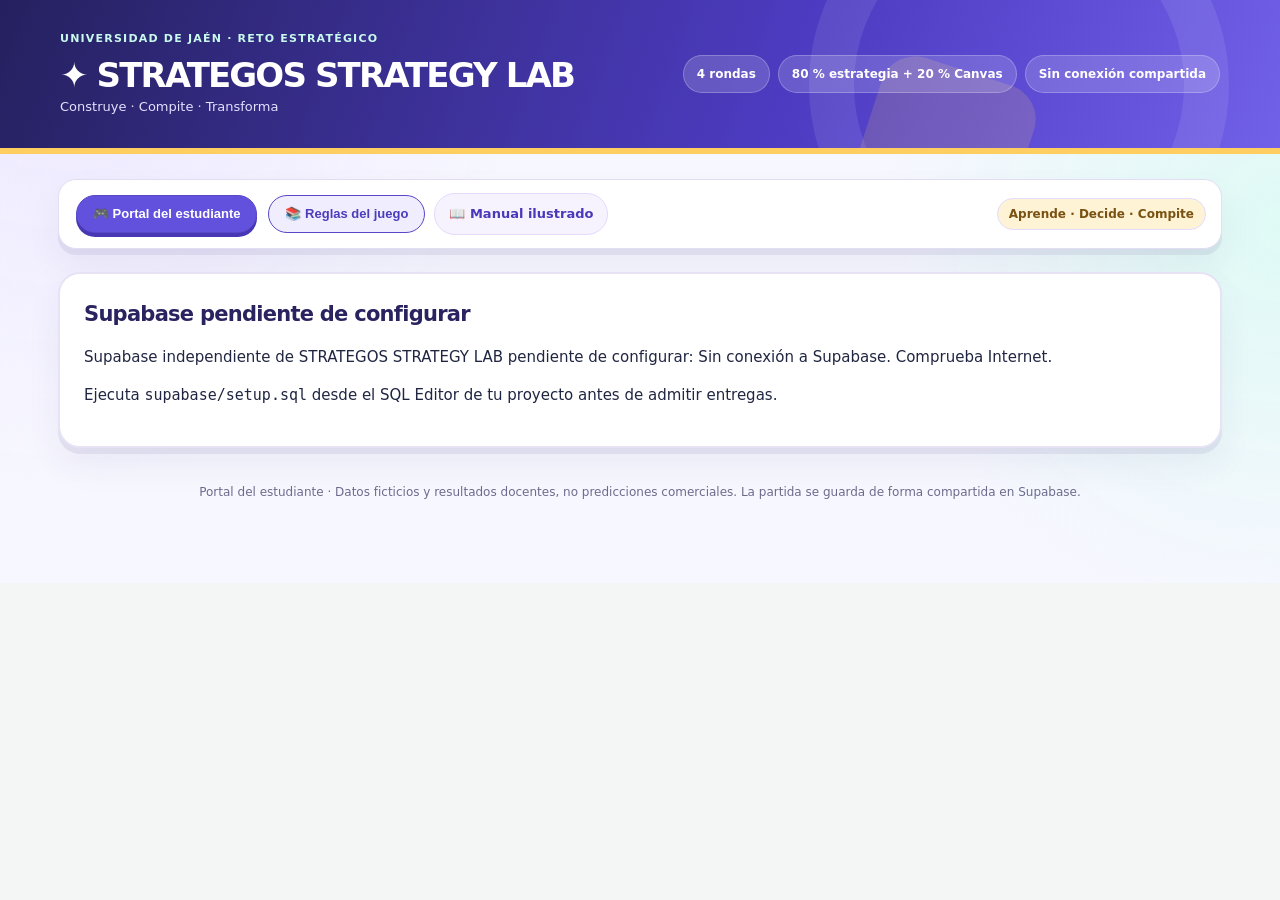
==== index.html @ 85047b78 "Aplicar estrategia competitiva a coste, atractivo comercial, tamaño del nicho e informes" ====
<!DOCTYPE html><html lang="es"><head><meta charset="UTF-8"><meta name="viewport" content="width=device-width,initial-scale=1"><title>Portal del Estudiante | STRATEGOS STRATEGY LAB</title><style>
:root{font-family:Inter,system-ui,-apple-system,Segoe UI,sans-serif;background:#f3f6f5;color:#173329}*{box-sizing:border-box}body{margin:0}header{background:#123e30;color:white;padding:21px max(22px,calc((100vw - 1160px)/2));display:flex;justify-content:space-between;align-items:center;gap:12px;flex-wrap:wrap}header h1{margin:0;font-size:22px}header small{color:#c5ddd2}.wrap{max-width:1160px;margin:auto;padding:24px 18px 70px}.card{background:white;border:1px solid #dbe5df;border-radius:14px;padding:20px;margin-bottom:16px;box-shadow:0 2px 9px #16342608}h2{font-size:21px;margin:0 0 14px}h3{font-size:16px;margin:0 0 12px}p{line-height:1.5}.muted,small{color:#617369}.grid{display:grid;grid-template-columns:repeat(auto-fit,minmax(225px,1fr));gap:14px}.kpi{background:#eef5f0;padding:15px;border-radius:9px}.kpi b{display:block;font-size:25px;margin-top:5px}label{display:block;font-weight:600;font-size:13px;margin:13px 0 6px}input,select{width:100%;padding:11px;border:1px solid #b8c9c0;border-radius:8px;background:white;font-size:14px}button{border:0;border-radius:8px;background:#176c4d;color:white;padding:11px 16px;font-weight:650;cursor:pointer;margin:4px 6px 4px 0}button:hover{background:#0d553c}button.secondary{background:#e5eee8;color:#1d503c}button.danger{background:#a43131}button:disabled{opacity:.45;cursor:not-allowed}.pill{font-size:12px;border-radius:50px;padding:5px 10px;background:#e4f0e9;color:#155638;font-weight:700}.tabs{margin-bottom:16px}.tabs button.active{background:#174d3a}.tabs button{background:#dae6df;color:#25523f}table{width:100%;border-collapse:collapse;font-size:14px}th,td{padding:11px 8px;border-bottom:1px solid #e2e9e4;text-align:left}th{color:#456151}td.num,th.num{text-align:right;font-variant-numeric:tabular-nums}.alert{border-left:4px solid #d29c26;background:#fff8e5;padding:13px;border-radius:6px}.success{border-left:4px solid #23875e;background:#e7f6ed;padding:12px;border-radius:6px}.bad{color:#ae2c2c}.good{color:#13774b}.hidden{display:none}.two{display:grid;grid-template-columns:1fr 1fr;gap:14px}@media(max-width:650px){.two{grid-template-columns:1fr}.wrap{padding:14px 10px}header{padding:16px}table{font-size:12px}th,td{padding:8px 4px}}.footer{color:#6a7d72;text-align:center;font-size:12px;margin-top:35px}.tag{font-size:12px;color:#587468;margin:0 0 10px}.bar{height:8px;background:#dfeae4;border-radius:12px;overflow:hidden}.bar>div{height:100%;background:#229466}.flex{display:flex;justify-content:space-between;align-items:center;gap:12px;flex-wrap:wrap}

/* v4: experiencia guiada */
:root{--ink:#14382e;--forest:#123e30;--teal:#16815c;--cream:#f9f7ee}body{background:linear-gradient(180deg,#e8f2ed 0%,#f5f7f4 320px)}header{background:linear-gradient(115deg,#0b2b24,#175841);padding-top:27px;padding-bottom:27px}header h1{font-size:clamp(21px,3vw,28px);letter-spacing:-.6px}button{transition:transform .15s,background .15s,box-shadow .15s}button:hover:not(:disabled){transform:translateY(-1px);box-shadow:0 3px 12px #0b38232a}button:focus-visible,input:focus-visible,select:focus-visible,summary:focus-visible{outline:3px solid #a4d3b7;outline-offset:2px}.card{box-shadow:0 8px 25px #143e2910;border-color:#d8e5dd}h2{letter-spacing:-.35px}.hero{border:0;border-radius:20px;padding:28px 30px;margin-bottom:20px;color:white;background:radial-gradient(circle at 85% 15%,#318b69 0,#1b664b 24%,transparent 54%),linear-gradient(110deg,#0c3429,#174e3a);position:relative;overflow:hidden}.hero h2{font-size:clamp(26px,4vw,38px);max-width:730px;margin:7px 0 10px;line-height:1.12}.hero p{color:#e3f3e9;max-width:720px;margin:0 0 16px}.eyebrow{letter-spacing:2px;text-transform:uppercase;font-size:11px;font-weight:750;color:#a7dec0}.hero-stats{display:flex;gap:9px;flex-wrap:wrap}.hero-stats span{background:#ffffff22;color:white;border:1px solid #ffffff29;border-radius:30px;padding:7px 11px;font-size:12px}.step-cards{display:grid;grid-template-columns:repeat(auto-fit,minmax(190px,1fr));gap:12px;margin:14px 0}.step-card{padding:15px;border:1px solid #d6e5dc;border-radius:12px;background:#f7faf8}.step-card strong{display:block;font-size:14px;margin:7px 0}.step-num{display:inline-grid;place-items:center;width:27px;height:27px;background:#dcefe3;color:#126343;border-radius:50%;font-weight:800}.lesson{background:linear-gradient(145deg,#f2f8f4,#fbfcf9);border:1px solid #cddfd4;border-radius:14px;padding:18px;margin:15px 0}.lesson h3{font-size:18px;margin:5px 0 9px}.lesson ul{padding-left:21px;line-height:1.6}.lesson p{margin:7px 0}.lesson .tag{color:#277152;font-weight:750;letter-spacing:1px;text-transform:uppercase}.roundbar{display:flex;gap:7px;margin:11px 0 18px}.roundbar span{flex:1;text-align:center;border-radius:8px;padding:9px 3px;font-size:11px;font-weight:750;background:#e6eee9;color:#537264}.roundbar span.done{background:#cce6d5;color:#1c6547}.roundbar span.current{background:#155f43;color:#fff}.tips{display:grid;grid-template-columns:repeat(auto-fit,minmax(210px,1fr));gap:11px;margin-top:12px}.tip{background:white;border:1px solid #dce9df;border-radius:10px;padding:12px;font-size:13px}.tip b{display:block;margin-bottom:5px}.actionlist{background:#f5f9f5;border-radius:11px;padding:14px 17px;line-height:1.7}.actionlist ol{margin:6px 0;padding-left:20px}.details{border:1px solid #dbe7dd;border-radius:12px;padding:13px;margin:13px 0}.details summary{cursor:pointer;font-weight:750;color:#225c42}.video-card{background:#f0f6f1;border-left:4px solid #21895c;border-radius:8px;padding:12px 15px;margin-top:12px}.video-card a{color:#176847}.disclaimer{font-size:12px;color:#66766c}.fieldhelp{display:block;font-size:12px;color:#60766a;line-height:1.35;margin-top:4px}.quiz-note{border-left:4px solid #36a477;padding:12px 15px;background:#eff8f1;margin:11px 0}.topnav{display:flex;justify-content:space-between;gap:12px;align-items:center;flex-wrap:wrap;margin:8px 0 18px}.topnav .tabs{margin:0}.footer{line-height:1.5}@media(max-width:650px){.hero{padding:22px 17px}.step-card{padding:12px}.roundbar span{font-size:10px}}

/* v5: laboratorio de modelos de negocio */
textarea{width:100%;min-height:110px;resize:vertical;border:1px solid #bdcfc4;border-radius:10px;padding:12px;font:inherit;line-height:1.45;background:#fff}textarea:focus-visible{outline:3px solid #a4d3b7}.student-menu{display:flex;gap:9px;flex-wrap:wrap;margin:16px 0}.student-menu button{background:#e6f0e9;color:#1b593e}.student-menu button.active{background:#146047;color:#fff}.canvas-grid{display:grid;grid-template-columns:repeat(3,minmax(0,1fr));gap:12px}.canvas-block{background:#fff;border:1px solid #d3e4d8;border-radius:13px;padding:16px;display:flex;flex-direction:column;gap:7px}.canvas-block.highlight{background:#f0f9f3;border-color:#85bc99}.canvas-block h3{margin:0;font-size:15px}.canvas-block p{margin:0;color:#557265;font-size:12px}.canvas-block textarea{flex:1;min-height:132px;font-size:13px}.canvas-block small{font-size:11px}.canvas-chip{display:inline-block;background:#e2eee6;border-radius:50px;padding:4px 8px;font-weight:800;font-size:11px;color:#266b48}.progressline{height:12px;border-radius:30px;background:#e1ebe5;overflow:hidden}.progressline>div{background:#1c9367;height:100%;transition:width .2s}.callout{padding:17px 19px;border:1px solid #abd3b7;border-radius:14px;background:#eff9f1}.callout strong{display:block;margin-bottom:6px}.canvas-notes{margin:0;color:#567466;font-size:13px;line-height:1.5}.idea-banner{background:linear-gradient(110deg,#164534,#26785a);color:white;border-radius:15px;padding:19px;margin-bottom:14px}.idea-banner h2{margin:5px 0;font-size:24px}.idea-banner p{color:#e1f1e7}.idea-form input{font-size:15px}.brief-grid{display:grid;grid-template-columns:repeat(2,1fr);gap:10px}.brief-item{border:1px solid #dbe6dc;padding:13px;border-radius:11px;white-space:pre-wrap;overflow-wrap:anywhere}.brief-item strong{display:block;margin-bottom:7px;color:#19553a}.stepper{display:flex;gap:6px;margin:15px 0}.stepper span{height:6px;flex:1;border-radius:8px;background:#d8e6dc}.stepper span.filled{background:#16875b}.aside-inline{background:#fcf9ef;border:1px solid #eadca8;border-radius:11px;padding:13px;font-size:13px}.idea-presets{display:flex;gap:7px;flex-wrap:wrap}.idea-presets button{background:#f0f3ed;color:#276044;font-size:12px;padding:8px 10px}.idea-presets button:hover{background:#d9e9dc}@media(max-width:850px){.canvas-grid{grid-template-columns:repeat(2,minmax(0,1fr))}}@media(max-width:600px){.canvas-grid,.brief-grid{grid-template-columns:1fr}.canvas-block textarea{min-height:105px}}
@media print{header,.topnav,.student-menu,.footer,button,.hero{display:none!important}.wrap{max-width:none;padding:0}.card{box-shadow:none;border:0}.brief-grid{grid-template-columns:1fr 1fr}.brief-item{break-inside:avoid}}

.video-stage{border-radius:20px;background:linear-gradient(125deg,#0d352d,#1e6549);padding:26px;color:#fff;margin:12px 0 18px}.video-stage h2{font-size:clamp(24px,3vw,34px);margin:7px 0}.video-stage p{color:#e4f3e9}.video-window{background:#061d18;border-radius:16px;overflow:hidden;aspect-ratio:16/9;margin:18px 0;display:grid;place-items:center;position:relative}.video-window iframe,.video-window video{width:100%;height:100%;border:0;display:block}.video-empty{text-align:center;padding:25px;color:#f1f8f4;max-width:510px}.video-empty .play-icon{font-size:44px;display:block;margin-bottom:8px}.video-actions{display:flex;gap:10px;flex-wrap:wrap;align-items:center}.video-actions button{background:#e4f7e9;color:#115138}.video-actions button.secondary{background:#ffffff20;color:#fff;border:1px solid #ffffff55}.video-link{color:#aaf0d1;overflow-wrap:anywhere}.video-agenda{display:grid;grid-template-columns:repeat(auto-fit,minmax(190px,1fr));gap:10px}.video-agenda article{padding:13px;border:1px solid #d4e5d9;border-radius:11px;background:#f5faf6}.video-agenda strong{display:block;margin-bottom:6px}.video-admin{background:#f5faf6;border-radius:12px;padding:16px;margin-top:15px}.video-row{display:grid;grid-template-columns:minmax(140px,240px) 1fr;gap:12px;align-items:center;padding:10px 0;border-bottom:1px solid #dce7dd}.video-row label{margin:0}.video-row input{margin:0}.video-help{color:#527465;font-size:12px;margin-top:9px}.video-success{background:#d8f2e3;color:#125637;padding:9px;border-radius:9px}.video-stage .tag{color:#b9e6ce}@media(max-width:680px){.video-stage{padding:17px}.video-row{grid-template-columns:1fr}}
.strategos-advisor .strategos-findings{padding-left:22px;line-height:1.7}
.strategos-advisor .strategos-findings li{margin-bottom:9px}
.strategos-chat{background:#f5f3ff;border:1px solid #ddd5ff;padding:18px;border-radius:15px;margin-top:20px}
.strategos-chat textarea{width:100%;border:1px solid #aca4d6;border-radius:10px;padding:12px;font:inherit;resize:vertical;min-height:98px}
.strategos-answer{white-space:pre-wrap;line-height:1.65;color:#28244b;margin-top:12px}
.strategos-answer:not(:empty){background:#fff;padding:14px;border-left:4px solid #6251dd;border-radius:8px}
.strategos-report-shell{border:2px solid #ddd5ff;background:#fefeff}
.strategos-report-shell .strategos-round-select,#strategos-teacher-team{max-width:300px}
.strategos-report-dimensions{display:grid;grid-template-columns:repeat(2,minmax(0,1fr));gap:12px;margin:15px 0}
.strategos-report-dimensions article{background:#f5f4fc;border:1px solid #ddd8f2;border-radius:12px;padding:16px}
.strategos-report-dimensions h3{margin:0}
.strategos-report-dimensions p{margin:9px 0;font-size:14px}
.strategos-report-status{font-size:12px;border-radius:40px;padding:3px 9px;font-weight:700;background:#e8e9f8;color:#453e72}
.strategos-report-status.status-fortaleza{background:#d8f4e5;color:#15683d}
.strategos-report-status.status-riesgo{background:#ffe0da;color:#a13629}
.strategos-report-ai-output{white-space:pre-wrap;line-height:1.7}
.strategos-report-ai-output:not(:empty){background:#f5f4fc;border-left:4px solid #6251dd;border-radius:8px;padding:15px;margin:10px 0}
@media(max-width:700px){.strategos-report-dimensions{grid-template-columns:1fr}}
@media print{
 body:has(.strategos-print-target) *{visibility:hidden!important}
 body:has(.strategos-print-target) .strategos-print-target,
 body:has(.strategos-print-target) .strategos-print-target *{visibility:visible!important}
 body:has(.strategos-print-target) .strategos-print-target{position:absolute;top:0;left:0;width:100%;border:0;box-shadow:none}
 body:has(.strategos-print-target) .strategos-print-target .strategos-report-actions,
 body:has(.strategos-print-target) .strategos-print-target .strategos-report-ai-output,
 body:has(.strategos-print-target) .strategos-print-target .strategos-round-select{display:none!important}
 .strategos-report-dimensions article{break-inside:avoid}
}
.strategy-workbook{border-top:5px solid #6860c7}
.strategy-field{border:1px solid #e1e0ef;border-radius:13px;padding:16px;margin:14px 0;background:#fbfaff}
.strategy-field label{font-size:15px;color:#332976;margin:0 0 5px}
.strategy-field textarea{width:100%;min-height:104px;font:inherit;padding:12px;border-radius:9px;border:1px solid #c6c5e0}
.strategy-methods{margin-top:24px;background:#f4f7fb;border-radius:12px;padding:17px}
.strategy-calculator{overflow-x:auto;padding:12px 0}
.strategy-calculator input{min-width:75px}
.strategy-reviewed{margin:15px 0;padding:13px;border-left:4px solid #7162cb;background:#f6f5fc}
.strategy-reviewed p{white-space:pre-wrap}
</style><link rel="stylesheet" href="./game-theme.css?v=20261102-design1"></head><body><header><div><div style="font-size:11px;font-weight:800;letter-spacing:.11em;color:#c8f9ed;margin-bottom:9px">UNIVERSIDAD DE JAÉN · RETO ESTRATÉGICO</div><h1>✦ STRATEGOS STRATEGY LAB</h1><small>Construye · Compite · Transforma</small></div><div style="display:flex;gap:8px;flex-wrap:wrap;align-items:center"><span class="pill">4 rondas</span><span class="pill">80 % estrategia + 20 % Canvas</span><span id="headstatus" class="pill">Conectando…</span></div></header><main class="wrap"><div class="topnav"><div class="tabs" id="tabs"><button data-role="alumno" class="active">🎮 Portal del estudiante</button><button data-role="reglas">📚 Reglas del juego</button><a href="./guia-alumnado.html" target="_blank" rel="noopener noreferrer" class="manual-link">📖 Manual ilustrado</a></div><span class="pill">Aprende · Decide · Compite</span></div><section id="view"></section><p class="footer">Portal del estudiante · Datos ficticios y resultados docentes, no predicciones comerciales. La partida se guarda de forma compartida en Supabase.</p></main><script src="./sync.js"></script><script src="./advisor.js?v=20261102-1"></script><script src="./reports.js?v=20261102-1"></script><script src="./strategy-engine.js?v=20261102-2"></script><script src="./strategy-lab.js?v=20261102-2"></script><script>
'use strict';const KEY='strategy_lab_v1';const names=['Strategos Alpha','Strategos Beta','Strategos Gamma','Strategos Delta'];const formats=new Intl.NumberFormat('es-ES',{maximumFractionDigits:0});const euro=n=>formats.format(Math.round(n))+' €';const fmt=n=>formats.format(n);const $=id=>document.getElementById(id);const esc=v=>String(v).replace(/[&<>"']/g,c=>({'&':'&amp;','<':'&lt;','>':'&gt;','"':'&quot;',"'":'&#39;'}[c]));const clamp=(x,a,b)=>Math.max(a,Math.min(b,x));
function defaults(){return {round:1,phase:'decisions',event:'normal',teams:names.map((name,i)=>({id:i+1,name,code:'UJA'+(i+1)+'26',cash:250000,capacity:12500,quality:50,eco:50,market:50,tech:50,last:null,history:[],decision:null,submitted:false})),log:[],results:[]}}let db=defaults(),version=0,remoteReady=false,remoteError='',teamCode='',teacherAuthenticated=false;
let localVideoUrls=[];try{localVideoUrls=JSON.parse(localStorage.getItem('strategy_lab_video_overrides')||'[]')}catch{localVideoUrls=[]}
async function remoteRefresh(silent=false){
 const previous={version,round:db.round,phase:db.phase,event:db.event,submitted:db.teams[selected-1]?.submitted};
 const data=role==='prof'&&teacherAuthenticated?await CBCSync.rpc('cbc_teacher_state'):auth&&teamCode?await CBCSync.rpc('cbc_student_state',{p_code:teamCode}):null;
 if(!data)return;
 db=data.state;version=Number(data.version);
 const changed=previous.round!==db.round||previous.phase!==db.phase||
   previous.event!==db.event||previous.submitted!==db.teams[selected-1]?.submitted;
 // El cambio de evento debe refrescar la pantalla del alumno. No redibujar
 // ante entregas ajenas mientras escribe su propio formulario.
 if(!silent||changed||(role==='prof'&&previous.version!==version&&document.activeElement?.closest('#canvasGradeForm')===null))render();
}
async function teacherSave(){try{let r=await CBCSync.rpc('cbc_teacher_save',{p_state:db,p_version:version});version=Number(r.version);return true;}catch(e){alert('Cambio NO guardado: '+e.message);await remoteRefresh();return false;}}
async function initRemote(){
 try{await CBCSync.rpc('cbc_ping');remoteReady=true;
 if(role==='prof'&&CBCSync.currentToken())try{teacherAuthenticated=true;await remoteRefresh();}catch{teacherAuthenticated=false;CBCSync.logout();}
 }catch(e){remoteError='Supabase independiente de STRATEGOS STRATEGY LAB pendiente de configurar: '+e.message;}
 render();
 if(remoteReady)setInterval(async()=>{if((role==='prof'&&teacherAuthenticated)||(role==='alumno'&&auth&&teamCode))try{await remoteRefresh(true)}catch(e){console.warn('Sincronización',e.message)}},7000);
}let canvasGradeTeam=1;
let role='alumno',selected=1,auth=false,studentSection='video';function save(){/* Estado de partida exclusivo de Supabase */}function activeTeams(){return db.teams.filter(t=>t.active!==false)}function canSetTeams(){return db.phase==='decisions'&&db.results.length===0&&db.teams.every(t=>!t.submitted)}const videoNames=['Presentación general','Ronda 1 · Crear empresa','Ronda 2 · Competir','Ronda 3 · Adaptar','Ronda 4 · Consolidar'];
const videoIntro={title:'Bienvenidos a STRATEGOS STRATEGY LAB',story:'La dirección estratégica conecta el análisis del entorno con objetivos, decisiones y resultados.',objective:'Comprende el proceso estratégico y las cuatro rondas basadas en los temas 2 a 5.',tasks:['Analiza el entorno y la empresa.','Define objetivos y formula una estrategia competitiva.','Aplica métodos de decisión ante el riesgo y la incertidumbre.'],question:'¿Podrás justificar la estrategia de tu empresa y revisar sus consecuencias?'};
let publishedVideos=['','','','',''];function videoUrls(){return publishedVideos.map((published,i)=>{const local=Array.isArray(localVideoUrls)?localVideoUrls[i]:'';return published||(typeof local==='string'&&local.trim()&&safeVideoUrl(local)?local.trim():'')})}
async function loadPublishedVideos(){try{const r=await fetch('./videos.json?v=20261102-intro-NIm4BZ8QeA8',{cache:'no-store'});if(!r.ok)return;const j=await r.json();if(Array.isArray(j.videos)&&j.videos.length===5){publishedVideos=j.videos.map(v=>typeof v==='string'&&safeVideoUrl(v)?v:'');if(publishedVideos[0]!=='https://youtu.be/NIm4BZ8QeA8')publishedVideos[0]='https://youtu.be/NIm4BZ8QeA8';render()}}catch{/* local file preview uses fallback */}}
function safeVideoUrl(raw){try{if(!raw||!raw.trim())return null;const u=new URL(raw.trim());if(!['https:','http:'].includes(u.protocol))return null;return u;}catch{return null}}
function videoSource(input){const u=safeVideoUrl(input);if(!u)return null;const host=u.hostname.toLowerCase().replace(/^www\./,'');if(host==='youtu.be'){const id=u.pathname.slice(1).split('/')[0];if(/^[A-Za-z0-9_-]{11}$/.test(id))return {kind:'iframe',src:'https://www.youtube-nocookie.com/embed/'+id+'?rel=0'}}if(['youtube.com','m.youtube.com','youtube-nocookie.com'].includes(host)){let id=u.searchParams.get('v');if(!id&&u.pathname.startsWith('/embed/'))id=u.pathname.split('/')[2];if(!id&&u.pathname.startsWith('/shorts/'))id=u.pathname.split('/')[2];if(/^[A-Za-z0-9_-]{11}$/.test(id||''))return {kind:'iframe',src:'https://www.youtube-nocookie.com/embed/'+id+'?rel=0'}}if(host==='vimeo.com'||host==='player.vimeo.com'){let id=(u.pathname.match(/\b\d{6,12}\b/)||[])[0];if(id)return {kind:'iframe',src:'https://player.vimeo.com/video/'+id}}if(/\.(mp4|webm|ogg)$/i.test(u.pathname))return {kind:'video',src:u.href};return {kind:'link',src:u.href}}
function videoPlayer(url){const s=videoSource(url);if(!s)return `<div class="video-empty"><span class="play-icon">▶</span><b>Vídeo de esta ronda aún no publicado</b><p>Mientras tanto puedes leer el briefing y continuar con la actividad. El profesor puede añadir la URL del vídeo desde su panel.</p></div>`;if(s.kind==='iframe')return `<iframe src="${esc(s.src)}" title="Vídeo introductorio" loading="lazy" allow="accelerometer; autoplay; encrypted-media; gyroscope; picture-in-picture; web-share" referrerpolicy="strict-origin-when-cross-origin" allowfullscreen></iframe>`;if(s.kind==='video')return `<video controls preload="metadata" playsinline src="${esc(s.src)}">El navegador no puede reproducir este archivo.</video>`;return `<div class="video-empty"><span class="play-icon">↗</span><b>Vídeo disponible mediante enlace externo</b><p>Ábrelo en una pestaña nueva y regresa para continuar.</p><a class="video-link" href="${esc(s.src)}" target="_blank" rel="noopener noreferrer">Abrir vídeo</a></div>`}
function videoStage(){const n=db.round, ch=chapterData[n-1],url=videoUrls()[n];return `<section class="video-stage"><span class="tag">BRIEFING AUDIOVISUAL · RONDA ${n} DE 4</span><h2>${esc(ch.title)}</h2><p>${esc(ch.story)}</p><div class="video-window">${videoPlayer(url)}</div><div class="video-actions"><button id="continueToRound">${n===1?'Continuar a mi Canvas':'Ir a las decisiones de la ronda'} →</button><button id="showIntroVideo" class="secondary">Ver presentación general</button>${safeVideoUrl(url)?`<a href="${esc(url)}" class="video-link" target="_blank" rel="noopener noreferrer">Abrir vídeo fuera de la web ↗</a>`:''}</div></section><section class="card"><h2>Tu misión en esta ronda</h2><p>${esc(ch.objective)}</p><div class="video-agenda">${ch.tasks.map((task,i)=>`<article><strong>${i+1}. Tarea</strong>${esc(task)}</article>`).join('')}</div><div class="quiz-note"><b>Pregunta para debatir en equipo:</b> ${esc(ch.question)}</div><p class="disclaimer">Puedes continuar aunque aún no se haya publicado el vídeo. El vídeo es una introducción, no sustituye las instrucciones del Canvas ni las reglas de decisión.</p></section>`}
function introVideoStage(){const url=videoUrls()[0],ch=videoIntro;return `<section class="video-stage"><span class="tag">INICIO DEL RETO · PRESENTACIÓN GENERAL</span><h2>${esc(ch.title)}</h2><p>${esc(ch.story)}</p><div class="video-window">${videoPlayer(url)}</div><div class="video-actions"><button id="backToRound">Continuar a la ronda ${db.round} →</button>${safeVideoUrl(url)?`<a href="${esc(url)}" target="_blank" class="video-link" rel="noopener noreferrer">Abrir vídeo en nueva pestaña ↗</a>`:''}</div></section><section class="card"><h2>Así funciona el juego</h2><div class="video-agenda">${ch.tasks.map((task,i)=>`<article><strong>Etapa ${i+1}</strong>${esc(task)}</article>`).join('')}</div><div class="quiz-note"><b>El reto:</b> ${esc(ch.question)}</div></section>`}
function videoAdmin(){return `<div class="card"><h2>Vídeos de la simulación</h2><p>Introduce las direcciones públicas para previsualizarlas aquí. Para que <b>todos los alumnos</b> vean los vídeos en GitHub Pages, edita también el archivo <code>videos.json</code> del repositorio con esas mismas cinco direcciones. Se admiten YouTube, Vimeo y MP4/WebM.</p><form id="videoConfigForm"><div class="video-admin">${videoNames.map((name,i)=>`<div class="video-row"><label for="video_url_${i}">${esc(name)}</label><input id="video_url_${i}" name="video_${i}" type="url" inputmode="url" placeholder="https://www.youtube.com/watch?v=..." value="${esc(videoUrls()[i])}"></div>`).join('')}</div><p class="video-help">Usa enlaces de vídeos públicos o no listados con inserción permitida. No sirven enlaces privados ni archivos guardados únicamente en tu ordenador.</p><button type="submit">Guardar enlaces de vídeos</button><button type="button" id="testRoundVideo" class="secondary">Previsualizar ronda actual</button><p id="videoSaveState" class="muted" aria-live="polite"></p></form></div>`}
function moneyCell(n){return `<td class="num">${euro(n)}</td>`}function message(s,cls='success'){return `<div class="${cls}">${s}</div>`}
const fields=[['price','Precio de venta (€/unidad)',20,90,45],['production','Producción prevista (unidades)',0,25000,11500],['capacityInv','Inversión en capacidad (€)',0,100000,10000],['rdInv','Inversión en I+D y calidad (€)',0,100000,15000],['ecoInv','Inversión ambiental (€)',0,100000,15000],['marketingInv','Inversión comercial (€)',0,100000,10000],['recycled','Materia prima recuperada (%)',0,90,45]];
function normalDecision(){return Object.fromEntries(fields.map(x=>[x[0],x[4]]))}function investment(d){return d.capacityInv+d.rdInv+d.ecoInv+d.marketingInv}function valid(d,t){let v=fields.every(([k,,min,max])=>Number.isFinite(d[k])&&d[k]>=min&&d[k]<=max);let maxInvestment=Math.min(150000,Math.max(0,t.cash-15000));return v&&investment(d)<=maxInvestment}
function eventDef(){return {normal:{name:'Mercado estable',desc:'Demanda sectorial estable y costes base.'},raw:{name:'Crisis de materias primas',desc:'El coste de material virgen aumenta un 25 %. Usar materia prima recuperada amortigua la crisis.'},demand:{name:'Caída de la demanda',desc:'La demanda del mercado disminuye un 18 %.'},green:{name:'Compra pública verde',desc:'Los compradores dan más importancia al desempeño ambiental.'},quality:{name:'Control de calidad',desc:'La demanda favorece empresas con prestaciones y calidad verificables.'}}[db.event]}
function profile(t,d,evt){let invest=investment(d);const cashAfter=t.cash-invest;const capacity=t.capacity+Math.floor(d.capacityInv/6);const quality=clamp(t.quality+d.rdInv/2500,0,100);const eco=clamp(t.eco+d.ecoInv/2500,0,100);const marketing=clamp(t.market+d.marketingInv/2500,0,100);const tech=clamp(t.tech+d.rdInv/4000,0,100);const rawCost=evt==='raw'?1.25:1;let variable=18+(100-quality)*0.045+(d.recycled*0.09)+(100-tech)*0.015+7*(1-d.recycled/100)*rawCost;let unitCO2=clamp(40-0.24*d.recycled-0.12*(eco-50),8,40);const competitive=StrategyEngine.factors(t,d,{variable,capacity,quality,eco,marketing,tech},db.round);variable=competitive.variable;return {t,d,invest,cashAfter,capacity,quality,eco,marketing,tech,variable,unitCO2,competitive};}
function compute(){let evt=db.event;const market=Math.round(50000*(evt==='demand'?.82:1));let players=activeTeams().map(t=>profile(t,t.decision,evt));let attractiveness=players.map(x=>{const d=x.d;let score=Math.exp((45-d.price)/20)*(.6+x.quality/180+x.marketing/260+x.eco/(evt==='green'?130:350));if(evt==='quality')score*=.6+x.quality/110;score*=x.competitive.attraction;return Math.max(.01,score)});let shares=attractiveness.map(a=>a/attractiveness.reduce((s,v)=>s+v,0));let remaining=market;let alloc=Array(players.length).fill(0);let eligible=players.map((_,i)=>i);for(let iter=0;iter<8&&remaining>0&&eligible.length;iter++){let weight=eligible.reduce((s,i)=>s+attractiveness[i],0);let assigned=0;for(let i of eligible){let p=players[i],available=Math.max(0,Math.min(p.capacity,p.d.production,Math.floor(market*p.competitive.marketCeiling))-alloc[i]);let demand=Math.floor(remaining*attractiveness[i]/weight);let add=Math.min(available,demand);alloc[i]+=add;assigned+=add}remaining-=assigned;eligible=eligible.filter(i=>alloc[i]<Math.min(players[i].capacity,players[i].d.production,Math.floor(market*players[i].competitive.marketCeiling)));if(assigned===0){if(eligible.length){let i=eligible[0];alloc[i]++;remaining--;eligible=eligible.filter(j=>alloc[j]<Math.min(players[j].capacity,players[j].d.production,Math.floor(market*players[j].competitive.marketCeiling)))}else break;}}let results=players.map((p,i)=>{let sales=alloc[i],revenue=sales*p.d.price,cost=sales*p.variable+28000,operating=revenue-cost,cash=p.cashAfter+operating;let margin=p.d.price-p.variable;let breakeven=margin>0?Math.ceil(28000/margin):null;let share=sales/market*100;let circular=clamp(.5*p.d.recycled+.5*p.eco,0,100);let emissions=sales*p.unitCO2;return {...p,sales,share,revenue,cost,operating,cash,circular,emissions,breakeven}});const maxi=(field)=>Math.max(1,...results.map(r=>Math.max(0,r[field])));results.forEach(r=>{r.score=+(100*(.25*clamp((r.operating+100000)/250000,0,1)+.15*clamp(r.share/35,0,1)+.25*r.circular/100+.15*r.quality/100+.10*clamp(r.cash/300000,0,1)+.10*clamp(r.operating>=0?0.85:0.25,0,1))).toFixed(1)});return {market,results};}
async function execute(){if(db.phase!=='decisions')return alert('La ronda ya está resuelta.');if(activeTeams().length<2||!activeTeams().every(t=>t.submitted))return alert('Faltan decisiones de los equipos activos.');const sim=compute();sim.results.forEach(r=>{let t=db.teams[r.t.id-1];t.cash=r.cash;t.capacity=r.capacity;t.quality=r.quality;t.eco=r.eco;t.market=r.marketing;t.tech=r.tech;t.last={sales:r.sales,share:r.share,operating:r.operating,cash:r.cash,circular:r.circular,quality:r.quality,emissions:r.emissions,score:r.score,unitCO2:r.unitCO2,price:r.d.price,breakeven:r.breakeven,strategy:r.competitive.strategy,strategyLabel:r.competitive.label,coherence:r.competitive.coherence,strategyExplanation:r.competitive.message};t.history.push({...t.last,round:db.round});});db.results.push({round:db.round,event:db.event,market:sim.market,rows:sim.results.map(r=>({id:r.t.id,name:r.t.name,...db.teams[r.t.id-1].last}))});db.phase='results';db.log.push(`Ronda ${db.round}: ${eventDef().name}. Mercado ${fmt(sim.market)} unidades.`);if(await teacherSave())render()}
async function forceClose(){
 const pending=activeTeams().filter(t=>!t.submitted);
 if(!pending.length)return execute();
 if(!confirm('Faltan '+pending.length+' equipos. Se les asignará una decisión de cero producción e inversión, con costes fijos de la ronda. ¿Cerrar y publicar resultados?'))return;
 pending.forEach(t=>{t.decision={price:45,production:0,capacityInv:0,rdInv:0,ecoInv:0,marketingInv:0,recycled:45};t.submitted=true;t.absent=true});
 db.log.push('Ronda '+db.round+': cierre del profesor con '+pending.length+' equipo(s) sin entregar.');
 await execute();
}
async function nextRound(){if(db.phase!=='results'||db.round>=4)return;db.round++;db.phase='decisions';db.event='normal';db.teams.forEach(t=>{t.decision=null;t.submitted=false;t.absent=false});if(await teacherSave())render()}
const chapterData=[{"title":"Comprender la empresa y su entorno","subtitle":"Tema 2 · Diagnóstico del entorno e interno","story":"Tu equipo dirige una empresa industrial. Debe analizar el entorno general, las cinco fuerzas, sus capacidades internas, el DAFO y los compromisos sociales y ambientales antes de invertir.","objective":"Relacionar factores del entorno, recursos y una prioridad estratégica.","tasks":["Identificar cambios político-legales, económicos, sociales y tecnológicos.","Analizar las cinco fuerzas y formular el DAFO.","Elegir decisiones de producción e inversión coherentes con el diagnóstico."],"question":"¿Qué oportunidad o amenaza justifica tu primera elección?","video":""},{"title":"Fijar objetivos y crear valor","subtitle":"Tema 3 · Misión, visión y objetivos empresariales","story":"La empresa debe definir hacia dónde quiere avanzar y evaluar resultados, rentabilidad, crecimiento, supervivencia y expectativas de sus grupos de interés.","objective":"Formular objetivos SMART y seleccionar prioridades coherentes con los recursos.","tasks":["Redactar misión y visión y formular metas medibles.","Identificar conflictos entre objetivos y grupos de interés.","Revisar el efecto de precios e inversiones sobre tesorería y rentabilidad."],"question":"¿Qué objetivo priorizas y cómo comprobarás su cumplimiento?","video":""},{"title":"Elegir una ventaja competitiva","subtitle":"Tema 4 · Liderazgo en costes, diferenciación y enfoque","story":"El mercado obliga a decidir cómo competir. Una estrategia solo será defendible si se alinea con costes, tecnología, marketing y capacidad de producción.","objective":"Definir la estrategia competitiva y convertirla en decisiones consistentes.","tasks":["Delimitar el segmento y el binomio producto-mercado.","Elegir liderazgo en costes, diferenciación o enfoque.","Asignar recursos de forma coherente y evitar quedar atrapado a la mitad."],"question":"¿Qué recursos y decisiones sostendrán tu ventaja competitiva?","video":""},{"title":"Decidir bajo riesgo e incertidumbre","subtitle":"Tema 5 · Técnicas de apoyo a las decisiones","story":"El equipo debe afrontar una decisión industrial relevante con información limitada. Deberá comparar alternativas, valorar riesgos y justificar su respuesta a los escenarios.","objective":"Aplicar factores ponderados, árboles y criterios de incertidumbre a la decisión.","tasks":["Identificar alternativas, factores de decisión y estados de la naturaleza.","Calcular resultados mediante factores ponderados y criterios de incertidumbre.","Justificar la decisión final y revisar las consecuencias observadas."],"question":"¿Cómo cambia tu decisión según el criterio de riesgo elegido?","video":""}];
function roundbar(){return '<div class="roundbar">'+chapterData.map((r,i)=>`<span class="${i+1<db.round?'done':i+1===db.round?'current':''}">${i+1}. ${['Entorno','Objetivos','Estrategia','Decisión'][i]}</span>`).join('')+'</div>'}
function intro(){const r=chapterData[db.round-1],url=videoUrls()[db.round];return `<section class="hero"><div class="eyebrow">STRATEGOS STRATEGY LAB · Capítulo ${db.round} de 4</div><h2>${esc(r.title)}</h2><p>${esc(r.story)}</p><div class="hero-stats"><span>4 empresas</span><span>Un mercado común</span><span>250.000 € iniciales</span><span>Decisiones con consecuencias</span></div></section>${roundbar()}<section class="card"><span class="eyebrow" style="color:#246a4b">Briefing de la ronda</span><h2>${esc(r.subtitle)}</h2><h3>Vídeo introductorio · Ronda ${db.round}</h3><div class="video-window">${videoPlayer(url)}</div>${safeVideoUrl(url)?`<p><a href="${esc(url)}" target="_blank" rel="noopener noreferrer">Abrir vídeo en YouTube</a></p>`:''}<p><b>Tu misión:</b> ${esc(r.objective)}</p><div class="step-cards">${r.tasks.map((t,i)=>`<div class="step-card"><span class="step-num">${i+1}</span><strong>${esc(t)}</strong></div>`).join('')}</div><div class="quiz-note"><b>Pregunta estratégica:</b> ${esc(r.question)}</div></section>`}
function siteHero(){return `<section class="hero"><div class="eyebrow">Universidad de Jaén · Organización de Empresas · Temas 2 a 5</div><h2>Diagnostica. Formula. Decide. Aprende.</h2><p>Un laboratorio de estrategia empresarial para aplicar los conceptos de entorno, objetivos, ventaja competitiva y toma de decisiones. Cuatro empresas industriales, cuatro rondas y un mercado compartido.</p><div class="hero-stats"><span>4 rondas temáticas</span><span>2–4 empresas</span><span>Plan estratégico por ronda</span><span>Simulación económica y reflexión</span></div></section>`}
function welcome(){return `<div class="card"><h2>Cómo se trabaja en STRATEGOS STRATEGY LAB</h2><p>Cada ronda aplica un tema de la asignatura: entorno, objetivos, estrategia y métodos de decisión. Primero redactarás un análisis en <b>Plan estratégico</b>; después elegirás las decisiones empresariales del simulador y compararás los resultados con tu planteamiento.</p><div class="step-cards"><div class="step-card"><span class="step-num">1</span><strong>Analiza</strong><small>Consulta el cuaderno del tema y examina tu empresa.</small></div><div class="step-card"><span class="step-num">2</span><strong>Justifica</strong><small>Guarda tu diagnóstico, objetivos o alternativa estratégica.</small></div><div class="step-card"><span class="step-num">3</span><strong>Decide</strong><small>Introduce las variables de gestión de tu empresa.</small></div><div class="step-card"><span class="step-num">4</span><strong>Reflexiona</strong><small>Compara el resultado con tus hipótesis y mejora.</small></div></div><p class="disclaimer">La puntuación económica mantiene provisionalmente el motor del simulador base. El cuaderno estratégico se evalúa como evidencia formativa mediante revisión docente.</p></div>`}
function helpNotes(){let tips={price:'Un precio bajo puede mejorar la cuota, pero reduce el margen por unidad.',production:'No podrás vender más de lo que decidas producir ni de tu capacidad instalada.',capacityInv:'Cada 6 € invertidos añaden una unidad de capacidad anual.',rdInv:'Refuerza calidad y tecnología; puede mejorar el coste variable.',ecoInv:'Incrementa el indicador ambiental y mejora las emisiones estimadas.',marketingInv:'Aumenta la visibilidad comercial en el reparto de demanda.',recycled:'Reduce emisiones estimadas y dependencia de materia virgen, pero puede incrementar el coste de procesado.'};return tips}
function prof(){let submitted=activeTeams().filter(t=>t.submitted).length;let active=activeTeams().length;let html=finalAwards()+`<div class="flex"><h2>Panel del profesor</h2><span class="pill">Ronda ${db.round}/4 · ${db.phase==='decisions'?'Recepción de decisiones':'Resultados publicados'}</span></div><div class="grid"><div class="kpi">Equipos activos<b>${active}</b></div><div class="kpi">Decisiones entregadas<b>${submitted}/${active}</b></div><div class="kpi">Capital inicial por equipo<b>250.000 €</b></div><div class="kpi">Demanda de referencia<b>50.000 ud.</b></div></div><div class="card"><h3>Gestión de la ronda</h3><label for="event">Evento de mercado</label><select id="event" ${db.phase==='results'?'disabled':''}>${Object.entries({normal:'Mercado estable',raw:'Crisis de materias primas',demand:'Caída de demanda',green:'Compra pública verde',quality:'Control de calidad'}).map(([k,v])=>`<option value="${k}" ${db.event===k?'selected':''}>${v}</option>`).join('')}</select><p class="muted" id="eventdesc">${esc(eventDef().desc)}</p><button id="execute" ${submitted<active||active<2||db.phase==='results'?'disabled':''}>Calcular y publicar resultados</button>${db.phase==='decisions'&&submitted<active&&active>=2?'<button id="forceClose" class="secondary">Cerrar ronda con pendientes (sin producción)</button>':''}${db.phase==='results'&&db.round<4?'<button id="next">Abrir siguiente ronda</button>':''}${db.round===4&&db.phase==='results'?message('Cuatro rondas finalizadas. Evalúa los Canvas para publicar la clasificación definitiva.'):''}<button class="secondary" id="export">Exportar resultados CSV</button><button class="danger" id="reset">Reiniciar partida</button></div><div class="card"><h3>Equipos participantes</h3><p>Selecciona de 2 a 4 empresas antes de comenzar. Solo las activas compiten, reciben demanda y deben entregar decisiones.</p><div class="team-select">${db.teams.map(t=>`<label style="display:inline-flex;align-items:center;gap:8px;margin-right:20px"><input type="checkbox" class="team-toggle" data-team="${t.id}" style="width:auto" ${t.active!==false?'checked':''} ${canSetTeams()?'':'disabled'}> ${esc(t.name)}</label>`).join('')}</div><p class="muted">Participantes: ${active}. ${canSetTeams()?'Desmarca los equipos que no vayan a jugar.':'Para cambiar equipos, reinicia la partida.'}</p></div><div class="card"><h3>Empresas y accesos</h3><table><thead><tr><th>Empresa</th><th>Código del equipo</th><th>Estado</th><th class="num">Tesorería</th></tr></thead><tbody>${db.teams.map(t=>`<tr><td>${esc(t.name)}</td><td><code>${esc(t.code)}</code></td><td>${t.active===false?'No participa':t.absent?'Sin entrega (cierre docente)':t.submitted?'Entregado':'Pendiente'}</td>${moneyCell(t.cash)}</tr>`).join('')}</tbody></table><p class="muted">Los códigos se generan aleatoriamente en Supabase. Las decisiones se sincronizan entre los equipos mediante Supabase.</p></div>`;html+=`<div class="card"><h3>Propuestas de negocio de los equipos</h3><p class="muted">Consulta las ideas presentadas. El Canvas complementa la puntuación del simulador y puede evaluarse mediante una rúbrica docente independiente.</p><table><thead><tr><th>Equipo</th><th>Propuesta</th><th>Canvas</th><th>Ficha</th></tr></thead><tbody>${db.teams.map(t=>{let p=ideaCompletion(t);return `<tr><td>${esc(t.name)}</td><td>${esc(ideaData(t).title||'Sin definir')}</td><td>${p.count}/${p.total}</td><td><button class="secondary seeIdea" data-team="${t.id}">Consultar</button></td></tr>`}).join('')}</tbody></table><button class="secondary" id="exportCanvas">Exportar propuestas (JSON)</button></div>`;html+=canvasGradingPanel();html+=videoAdmin();if(db.results.length){let latest=db.results.at(-1);html+=`<div class="card"><h3>Clasificación · Ronda ${latest.round}</h3>${rank(latest.rows)}</div><div class="card"><h3>Detalle financiero y ambiental</h3><div style="overflow-x:auto"><table><thead><tr><th>Empresa</th><th class="num">Ventas (ud.)</th><th class="num">Cuota</th><th class="num">Resultado</th><th class="num">Tesorería</th><th class="num">Circularidad</th><th class="num">Emisiones (kg CO₂e)</th></tr></thead><tbody>${latest.rows.map(r=>`<tr><td>${esc(r.name)}</td><td class="num">${fmt(r.sales)}</td><td class="num">${r.share.toFixed(1)} %</td>${moneyCell(r.operating)}${moneyCell(r.cash)}<td class="num">${r.circular.toFixed(1)}/100</td><td class="num">${fmt(r.emissions)}</td></tr>`).join('')}</tbody></table></div></div>`}html+=StrategyLab.teacher(db.teams,db);html+=StrategosReports.professor(db.teams);return intro()+html}
function rank(rows){let sorted=[...rows].sort((a,b)=>b.score-a.score);return `<table><thead><tr><th>Posición</th><th>Empresa</th><th class="num">Puntuación</th><th class="num">Resultado</th></tr></thead><tbody>${sorted.map((r,i)=>`<tr><td>${i+1}</td><td><b>${esc(r.name)}</b></td><td class="num"><b>${r.score.toFixed(1)}/100</b></td>${moneyCell(r.operating)}</tr>`).join('')}</tbody></table>`}

function publishedRounds(){
 if(!Array.isArray(db.results))return [];
 const byRound=new Map();
 for(const rr of db.results){
  const n=Number(rr.round);
  if(n>=1&&n<=4&&Array.isArray(rr.rows)&&rr.rows.length)byRound.set(n,rr);
 }
 return [...byRound.values()].sort((a,b)=>Number(a.round)-Number(b.round));
}
function cumulativeStandings(){
 const rounds=publishedRounds();if(!rounds.length)return null;
 const teamIds=new Set(rounds.flatMap(r=>r.rows.map(x=>Number(x.id))));
 const entries=[...teamIds].map(id=>{
  const t=db.teams.find(x=>Number(x.id)===id);
  const scores=[1,2,3,4].map(n=>{
   const rr=rounds.find(x=>Number(x.round)===n);
   const item=rr?.rows.find(x=>Number(x.id)===id);
   const v=item?.score;
   return v===null||v===undefined||v===''?null:Number(v);
  });
  return {id,name:t?.name||rounds.flatMap(r=>r.rows).find(x=>Number(x.id)===id)?.name||'Equipo '+id,scores,
   total:scores.reduce((sum,v)=>sum+(Number.isFinite(v)?v:0),0)};
 }).sort((a,b)=>b.total-a.total||a.id-b.id);
 return {entries,rounds,complete:rounds.length===4&&entries.every(x=>x.scores.every(Number.isFinite)),
  lastPublished:rounds.some(x=>Number(x.round)===4)};
}
const canvasRubric=[
 ['problem','Problema y oportunidad de negocio',10],
 ['value','Clientes y propuesta de valor',20],
 ['market','Canales, relaciones y fuentes de ingresos',15],
 ['operations','Recursos, actividades, socios y costes',15],
 ['technical','Viabilidad técnica del producto constructivo',15],
 ['circular','Circularidad y sostenibilidad ambiental',15],
 ['coherence','Coherencia global e innovación',10]
];
function canvasScore(t){
 const g=t.canvasGrade;
 if(!g||!g.scores)return null;
 let total=0;
 for(const [key,,max] of canvasRubric){
  const raw=g.scores[key];
  if(raw===null||raw===undefined||raw===''||!Number.isFinite(Number(raw))||Number(raw)<0||Number(raw)>max)return null;
  total+=Number(raw);
 }
 return Math.round(total*10)/10;
}
function finalEvaluation(){
 const d=cumulativeStandings();if(!d)return null;
 const entries=d.entries.map(x=>{
  const team=db.teams.find(t=>Number(t.id)===Number(x.id));
  const grade=team?canvasScore(team):null;
  const simAvg=d.complete?x.total/4:null;
  return {...x,canvas:grade,simAvg,final:simAvg!==null&&grade!==null?+(0.8*simAvg+0.2*grade).toFixed(2):null};
 });
 const graded=entries.every(x=>x.canvas!==null);
 const complete=d.complete&&graded;
 if(complete)entries.sort((a,b)=>b.final-a.final||a.id-b.id);
 return {...d,entries,graded,complete};
}
function canvasGradingPanel(){
 const teams=activeTeams();
 const graded=teams.filter(t=>canvasScore(t)!==null).length;
 const selectedTeam=teams.find(t=>Number(t.id)===Number(canvasGradeTeam))||teams[0];
 if(!selectedTeam)return '';
 const data=ideaData(selectedTeam);
 const saved=selectedTeam.canvasGrade||{scores:{},feedback:''};
 const rubric=canvasRubric.map(([key,label,max])=>{
  const v=saved.scores?.[key];
  return '<tr><td>'+esc(label)+'</td><td>'+max+'</td><td><input type="number" step="0.5" min="0" max="'+max+'" name="'+key+'" required value="'+(v===null||v===undefined?'':esc(v))+'" style="max-width:115px"></td></tr>';
 }).join('');
 const blocks=[...canvasBlocks.map(([key,title])=>[key,title]),...ideaExtras.map(([key,title])=>[key,title])];
 const preview=blocks.map(([key,title])=>'<div class="brief-item"><strong>'+esc(title)+'</strong>'+esc(data[key]||'Sin completar')+'</div>').join('');
 return '<section class="card" id="evaluar-canvas"><h2>Evaluar modelos de negocio · Canvas (20 % de la nota final)</h2>'+
 '<p>Valoración docente de 0 a 100 puntos. El <b>100 % de completitud</b> solo indica que se han rellenado los campos, no que su calidad sea suficiente.</p>'+
 '<p><b>Equipos evaluados: '+graded+'/'+teams.length+'</b>. La evaluación no altera las puntuaciones económicas de las rondas.</p>'+
 '<label for="canvasGradeTeam">Selecciona el equipo que vas a valorar</label>'+
 '<select id="canvasGradeTeam">'+teams.map(t=>'<option value="'+t.id+'" '+(t.id===selectedTeam.id?'selected':'')+'>'+esc(t.name)+(canvasScore(t)!==null?' · Evaluado':' · Pendiente')+'</option>').join('')+'</select>'+
 '<details class="details" open><summary>Consultar el Canvas completo de '+esc(selectedTeam.name)+'</summary>'+
 '<p><strong>'+esc(data.title||selectedTeam.name)+'</strong> · '+esc(data.pitch||'Sin resumen')+'</p>'+
 '<div class="brief-grid">'+preview+'</div></details>'+
 '<form id="canvasGradeForm"><h3>Rúbrica de evaluación</h3><table><thead><tr><th>Criterio</th><th>Máximo</th><th>Puntuación</th></tr></thead><tbody>'+rubric+'</tbody></table>'+
 '<label for="canvasFeedback">Observaciones para el equipo</label>'+
 '<textarea id="canvasFeedback" name="feedback" maxlength="2000" rows="4" placeholder="Fortalezas, aspectos mejorables y recomendaciones...">'+esc(saved.feedback||'')+'</textarea>'+
 '<button type="submit">Guardar evaluación del Canvas</button>'+
 (canvasScore(selectedTeam)!==null?'<p class="muted">Última evaluación guardada: '+canvasScore(selectedTeam).toFixed(1)+'/100.</p>':'')+
 '</form></section>';
}
function finalStandings(){
 const d=cumulativeStandings();
 return db.round===4&&db.phase==='results'&&d?.complete?d.entries:null;
}
function finalAwards(){
 if(db.round!==4)return '';
 if(db.phase!=='results'){
  return '<section class="card"><h2>Resultados finales pendientes</h2><p>La ronda 4 todavía no está publicada. El profesor debe cerrar y publicar sus resultados.</p></section>';
 }
 const d=finalEvaluation();
 if(!d||!d.entries.length){
  return '<section class="card"><h2>Resultados todavía no disponibles</h2><p>No hay resultados de rondas registrados. No es posible proclamar al ganador.</p></section>';
 }
 const complete=d.complete;
 const top=complete?d.entries[0].final:null;
 const winners=complete?d.entries.filter(x=>Math.abs(x.final-top)<0.000001):[];
 const missing=[1,2,3,4].filter(n=>!d.rounds.some(r=>Number(r.round)===n));
 const pending=d.entries.filter(x=>x.canvas===null).map(x=>x.name);
 const tableRows=d.entries.map((x,i)=>{
  const pos=complete?(i+1)+'.º':'—';
  return '<tr><td>'+pos+'</td><td><strong>'+esc(x.name)+'</strong></td>'+
   x.scores.map(n=>'<td class="num">'+(Number.isFinite(n)?n.toFixed(1):'—')+'</td>').join('')+
   '<td class="num">'+(x.simAvg===null?'—':x.simAvg.toFixed(2))+'</td>'+
   '<td class="num">'+(x.canvas===null?'Pendiente':x.canvas.toFixed(1))+'</td>'+
   '<td class="num"><strong>'+(complete?x.final.toFixed(2):'—')+'</strong></td></tr>';
 }).join('');
 const title=complete?(winners.length===1?'Empresa ganadora':'Empate en primera posición'):'Evaluación final pendiente';
 const lead=complete?'<p style="font-size:24px;font-weight:800;color:#135b3c">'+winners.map(x=>esc(x.name)).join(' y ')+'</p>'+
  '<p><strong>Nota final: '+top.toFixed(2)+'/100.</strong></p>':
  '<p><strong>No hay ganador definitivo todavía.</strong> La clasificación final depende del 80 % de la simulación y del 20 % de la evaluación docente del Canvas.</p>'+
  (missing.length?'<p>Rondas sin resultados registrados: '+missing.join(', ')+'.</p>':'')+
  (pending.length?'<p>Canvas pendientes de evaluación: '+pending.map(esc).join(', ')+'.</p>':'');
 return '<section class="card" id="resultado-final" style="border:2px solid #27794d;background:linear-gradient(130deg,#f1faf2,#fff)">'+
 '<div class="eyebrow">CIRCULAR BUSINESS CHALLENGE · EVALUACIÓN FINAL</div>'+
 '<h2>'+title+'</h2>'+lead+
 '<div style="overflow-x:auto"><table><thead><tr><th>Pos.</th><th>Empresa</th><th>R1</th><th>R2</th><th>R3</th><th>R4</th><th>Media 4 rondas</th><th>Canvas /100</th><th>Nota final /100</th></tr></thead><tbody>'+tableRows+'</tbody></table></div>'+
 '<p class="muted">Nota final = 0,80 × (suma de puntuaciones de las cuatro rondas / 4) + 0,20 × Canvas. Los puntos históricos de cada ronda no se modifican. Los empates exactos comparten el primer puesto.</p></section>';
}

function publishedResultsPanel(){
 const rounds=publishedRounds();if(!rounds.length)return '';
 const latest=rounds.at(-1);
 return '<section class="card" id="resultados-publicados"><h2>Resultados publicados · Ronda '+latest.round+'</h2>'+
 '<p>Clasificación de la última ronda cerrada por el profesor.</p>'+
 rank(latest.rows)+'</section>';
}

const canvasBlocks=[["clients","1 · Segmentos de clientes","¿Quién es el mercado objetivo?","Identifica empresas compradoras, usuarios y segmentos según necesidades, sensibilidad al precio y requisitos técnicos.","¿A quién decide servir tu empresa?"],["value","2 · Propuesta de valor","¿Por qué elegirán nuestra solución?","Explica la ventaja por coste, calidad, tecnología o respuesta a un nicho específico.","¿Cuál es el beneficio relevante para el cliente?"],["channels","3 · Canales","¿Cómo llegaremos al cliente?","Distribución directa, comercialización industrial, acuerdos y plataformas de venta.","¿Qué canales encajan con la estrategia competitiva?"],["relations","4 · Relaciones con clientes","¿Cómo generamos valor duradero?","Asistencia técnica, servicio, garantía, fiabilidad y vinculación con clientes.","¿Cómo competirás en el tiempo?"],["revenues","5 · Fuentes de ingresos","¿Por qué pagarán los clientes?","Venta por unidad, contratos de suministro, servicios adicionales y precios diferenciados por segmento.","¿Cómo sostener la rentabilidad?"],["resources","6 · Recursos clave","¿Qué capacidades nos diferencian?","Tecnología, equipos, capital, personal cualificado, know-how y reputación.","¿Qué capacidad es valiosa y difícil de imitar?"],["activities","7 · Actividades clave","¿Dónde se crea valor?","Operaciones, compras, innovación, logística, marketing y atención postventa según la cadena de valor.","¿Qué procesos debemos dominar?"],["partners","8 · Socios clave","¿Qué alianzas necesitamos?","Proveedores, socios tecnológicos, distribuidores y entidades públicas o financieras.","¿Qué dependencia estratégica generaría cada acuerdo?"],["costs","9 · Estructura de costes","¿Cuáles son los costes relevantes?","Costes fijos y variables, inversiones tecnológicas, distribución y otros compromisos financieros.","¿Es coherente la estructura con la estrategia elegida?"]];
const ideaExtras=[["problem","Problema estratégico central","¿Qué problema empresarial quieres resolver y por qué importa?"],["product","Producto y mercado objetivo","Define el producto industrial, el cliente o segmento y la necesidad que satisface."],["materials","Recursos y capacidades","¿Qué recursos técnicos, humanos, organizativos o financieros sustentan tu posición?"],["technical","Cadena de valor y actividades críticas","Identifica actividades primarias y de apoyo donde se genera ventaja competitiva."],["circularity","RSC y sostenibilidad","¿Qué impactos ambientales y sociales afrontarás y cómo los integrarás en el negocio?"],["impact","Objetivos y medición","Propón 2–3 objetivos SMART o indicadores que permitan contrastar resultados."]];
function ideaData(t){if(!t.idea)t.idea={title:'',pitch:'',...Object.fromEntries([...canvasBlocks,...ideaExtras].map(([k])=>[k,'']))};return t.idea}
function ideaCompletion(t){let x=ideaData(t);let needed=['title','pitch',...canvasBlocks.map(a=>a[0]),...ideaExtras.map(a=>a[0])];let filled=needed.filter(k=>String(x[k]||'').trim().length>=(k==='title'?4: k==='pitch'?30:20));return {count:filled.length,total:needed.length,pct:Math.round(100*filled.length/needed.length),missing:needed.filter(k=>!filled.includes(k))}}
function ideaPreview(t){let x=ideaData(t);let bits=canvasBlocks.map(([k,title])=>`<div class="brief-item"><strong>${esc(title)}</strong>${esc(x[k]||'Sin completar')}</div>`).join('');return `<div class="card"><div class="flex"><div><span class="tag">FICHA ESTRATÉGICA DEL EQUIPO</span><h2>${esc(x.title||t.name)}</h2><p>${esc(x.pitch||'Presentación breve pendiente.')}</p></div><button class="secondary" id="printIdea">Imprimir / Guardar PDF</button></div><h3>Canvas de negocio</h3><div class="brief-grid">${bits}</div><h3 style="margin-top:20px">Viabilidad y dirección estratégica</h3><div class="brief-grid">${ideaExtras.map(([k,title])=>`<div class="brief-item"><strong>${esc(title)}</strong>${esc(x[k]||'Sin completar')}</div>`).join('')}</div></div>`}
function ideaPortal(t){let x=ideaData(t),p=ideaCompletion(t);let readOnly=db.round>1 || db.phase==='results';return `<section class="idea-banner"><span class="eyebrow">Fase de diseño empresarial · Tu estrategia comienza aquí</span><h2>De una oportunidad del entorno a un modelo estratégico</h2><p>Antes de decidir, definid una propuesta propia coherente con el entorno, los objetivos, los recursos y la estrategia competitiva elegida.</p></section><div class="card"><div class="flex"><div><h2>Tu proyecto empresarial</h2><p class="muted">Los nueve bloques del Business Model Canvas y seis preguntas de estrategia y dirección adicionales. Respuestas orientativas: entre 2 y 5 frases por bloque.</p></div><span class="pill">${p.count}/${p.total} apartados</span></div><div class="progressline"><div style="width:${p.pct}%"></div></div><p class="muted">Avance de la propuesta: ${p.pct}% · Se considera completo un campo con una explicación mínimamente desarrollada.</p>${readOnly?'<div class="aside-inline">La propuesta queda fijada tras la primera ronda. Puedes consultarla y exportarla, pero no modificarla durante las rondas posteriores.</div>':''}${canvasScore(t)!==null?'<div class="aside-inline"><b>Evaluación docente del Canvas: '+canvasScore(t).toFixed(1)+'/100.</b><p>'+esc(t.canvasGrade?.feedback||'Sin observaciones adicionales.')+'</p></div>':''}<form id="ideaForm" class="idea-form"><div class="two"><div><label for="idea_title">Nombre comercial del proyecto</label><input id="idea_title" name="title" maxlength="100" value="${esc(x.title||'')}" placeholder="Ej. OlivePanel Circular" ${readOnly?'disabled':''}></div><div><label for="idea_pitch">Tu idea en una frase o dos</label><textarea id="idea_pitch" name="pitch" maxlength="650" style="min-height:82px" placeholder="Fabricamos ... para ... utilizando ... y nos diferenciamos por ..." ${readOnly?'disabled':''}>${esc(x.pitch||'')}</textarea></div></div><div class="callout"><strong>El reto de tu equipo</strong>Diseñad un producto constructivo con una función equiparable a la de vuestros rivales. Podéis utilizar una tecnología o material diferente. En la competición económica, el motor compara las mismas unidades funcionales y la calidad se representa con un índice didáctico.</div><h3 style="margin-top:20px">Lienzo de modelo de negocio · 9 bloques</h3><p class="canvas-notes">Empezad por segmentos de clientes y propuesta de valor. A continuación explicad cómo venderéis, operaréis y financiaréis la solución.</p><div class="canvas-grid">${canvasBlocks.map(([k,title,question,tip,prompt],i)=>`<section class="canvas-block ${k==='value'?'highlight':''}"><span class="canvas-chip">CANVAS ${i+1}/9</span><h3>${esc(title)}</h3><p><b>${esc(question)}</b></p><small>${esc(tip)}</small><label for="idea_${k}">${esc(prompt)}</label><textarea id="idea_${k}" name="${k}" maxlength="1300" placeholder="Redacta una respuesta concreta, aplicable a tu empresa..." ${readOnly?'disabled':''}>${esc(x[k]||'')}</textarea></section>`).join('')}</div><h3 style="margin-top:24px">Aplicación técnica y ambiental al sector</h3><p class="canvas-notes">Esta parte complementa el Canvas: una idea innovadora debe demostrar que puede materializarse en un producto seguro y con mejoras ambientales verificables.</p><div class="canvas-grid">${ideaExtras.map(([k,title,tip])=>`<section class="canvas-block"><h3>${esc(title)}</h3><small>${esc(tip)}</small><textarea id="idea_${k}" name="${k}" maxlength="1300" placeholder="Incluye hipótesis y cómo comprobarlas..." ${readOnly?'disabled':''}>${esc(x[k]||'')}</textarea></section>`).join('')}</div>${!readOnly?'<div class="flex" style="margin-top:20px"><button type="submit">Guardar propuesta de negocio</button><span class="muted" id="ideaSaveMsg">Los cambios se guardan al pulsar este botón.</span></div>':''}</form></div>`}
function studentHeader(t){let p=ideaCompletion(t);return `<div class="flex"><div><span class="tag">ESPACIO PRIVADO DE TRABAJO</span><h2>${esc(t.name)}${ideaData(t).title?' · '+esc(t.idea.title):''}</h2></div><button class="secondary" id="logout">Cambiar de equipo</button></div><div class="student-menu"><button id="studentVideo" class="${studentSection==='video'||studentSection==='introvideo'?'active':''}">🎬 0 · Vídeos y misión</button><button id="studentIdea" class="${studentSection==='idea'?'active':''}">🧩 1 · Mi modelo (${p.pct}%)</button><button id="studentDecisions" class="${studentSection==='decisions'?'active':''}">🎛️ 2 · Decisiones</button><button id="studentBrief" class="${studentSection==='brief'?'active':''}">📋 3 · Presentación</button><button id="studentResults" class="${studentSection==='results'?'active':''}">🏆 4 · Resultados</button><button id="studentAdvisor" class="${studentSection==='advisor'?'active':''}">🧠 5 · Asesor IA</button><button id="studentStrategy" class="${studentSection==='strategy'?'active':''}">🎯 Plan estratégico</button></div>`}

function student(){if(!auth)return siteHero()+welcome()+`<div class="card"><h2>Portal del alumnado</h2><p>Introduce el código de tu empresa y prepárate para competir en cuatro rondas. Tus decisiones se guardan en la partida compartida.</p><label>Código de equipo</label><input id="teamcode" placeholder="Código privado del equipo" autocomplete="off"><button id="login">🚀 Entrar en mi empresa</button><p><a href="./guia-alumnado.html" target="_blank" rel="noopener noreferrer">Antes de entrar: lee la guía detallada del juego</a></p><p class="muted">Para demostración, el profesor puede consultar los cuatro códigos en su panel.</p></div>`;let t=db.teams[selected-1];if(t.active===false)return studentHeader(t)+'<div class="card"><h2>Equipo no participante</h2><p>Este equipo no participa en la partida.</p><button id="inactiveLogout">Cambiar de equipo</button></div>';let html=studentHeader(t);if(studentSection==='strategy')return html+StrategyLab.view(t,db);if(studentSection==='advisor')return html+StrategosAdvisor.view(t,db);if(studentSection==='results')return html+(db.round===4?finalAwards():'')+(publishedResultsPanel()||'<div class="card"><h2>Resultados pendientes</h2><p>El profesor todavía no ha publicado resultados.</p></div>')+StrategosReports.student(t);if(studentSection==='video')return html+videoStage();if(studentSection==='introvideo')return html+introVideoStage();if(studentSection==='idea')return html+ideaPortal(t);if(studentSection==='brief')return html+ideaPreview(t);html+=`<div class="grid"><div class="kpi">Tesorería<b>${euro(t.cash)}</b></div><div class="kpi">Capacidad anual<b>${fmt(t.capacity)} ud.</b></div><div class="kpi">Calidad<b>${t.quality.toFixed(0)}/100</b></div><div class="kpi">Desempeño ambiental<b>${t.eco.toFixed(0)}/100</b></div></div>`;if(db.phase==='results'){html+=`<div class="card"><h3>Ronda ${db.round} resuelta</h3><p>${t.last?`Unidades vendidas: <b>${fmt(t.last.sales)}</b> · Resultado operativo: <b>${euro(t.last.operating)}</b> · Cuota de mercado: <b>${t.last.share.toFixed(1)} %</b>. <p class="muted">Estrategia declarada: <b>${esc(t.last.strategyLabel||'Sin declarar')}</b>${t.last.coherence!==null&&t.last.coherence!==undefined?' · Coherencia orientativa: <b>'+Number(t.last.coherence).toFixed(1)+'/100</b>':''}. ${esc(t.last.strategyExplanation||'')}</p>`:'No hay resultados.'}</p><p class="muted">Las decisiones de la siguiente ronda se abrirán cuando el profesor continúe.</p></div>`;if(db.phase==='results'&&t.decision){html+='<div class="card"><h3>Decisiones entregadas · Ronda '+db.round+'</h3><table><thead><tr><th>Variable</th><th>Decisión</th></tr></thead><tbody>'+fields.map(([k,label])=>'<tr><td>'+esc(label)+'</td><td>'+fmt(Number(t.decision[k]??0))+'</td></tr>').join('')+'</tbody></table><p class="muted">Consulta de las decisiones enviadas, sin posibilidad de modificarlas tras el cierre.</p></div>';}if(t.history&&t.history.length){html+='<div class="card"><h3>Historial de las cuatro rondas</h3><table><thead><tr><th>Ronda</th><th class="num">Ventas</th><th class="num">Resultado</th><th class="num">Puntos</th></tr></thead><tbody>'+t.history.map(h=>'<tr><td>'+h.round+'</td><td class="num">'+fmt(Number(h.sales||0))+'</td>'+moneyCell(Number(h.operating||0))+'<td class="num">'+Number(h.score||0).toFixed(1)+'</td></tr>').join('')+'</tbody></table></div>';}
return intro()+html}html+=`<div class="card"><h3>Ronda ${db.round}: toma de decisiones</h3><div class="alert"><b>Evento:</b> ${esc(eventDef().name)}. ${esc(eventDef().desc)}</div><p class="muted">Las inversiones se descuentan de la tesorería. Debe conservarse un colchón mínimo de 15.000 €; el máximo de inversión por ronda es 150.000 €.</p>${t.submitted?message('Decisiones entregadas. Puedes revisarlas, pero ya no modificarlas hasta la próxima ronda.'):ideaCompletion(t).count<ideaCompletion(t).total?`<div class="aside-inline"><b>Primero presenta tu idea de negocio.</b><p>Completa los ${ideaCompletion(t).total} apartados de la propuesta, incluidos los nueve bloques Canvas, para desbloquear las decisiones de la primera ronda.</p><button id="goCanvas">Completar mi Canvas</button></div>`:`<form id="decisions"><div class="two">${fields.map(([k,label,min,max,def])=>`<div><label for="f_${k}">${label}</label><input id="f_${k}" name="${k}" type="number" step="1" min="${min}" max="${max}" value="${t.decision?.[k]??def}" required><span class="fieldhelp">${esc(helpNotes()[k])}</span></div>`).join('')}</div><p id="investPreview" class="muted"></p><button type="submit">Enviar decisiones del equipo</button></form>`}</div>`;if(t.history.length){html+=`<div class="card"><h3>Historial del equipo</h3><table><thead><tr><th>Ronda</th><th class="num">Ventas</th><th class="num">Resultado</th><th class="num">Puntos</th></tr></thead><tbody>${t.history.map(h=>`<tr><td>${h.round}</td><td class="num">${fmt(h.sales)}</td>${moneyCell(h.operating)}<td class="num">${h.score.toFixed(1)}</td></tr>`).join('')}</tbody></table></div>`}return intro()+html}
function rules(){return siteHero()+welcome()+`<div class="card"><h2>Reglas de simulación · Versión 1</h2><p>Cuatro empresas venden un <b>elemento constructivo de función equivalente</b> y compiten por 50.000 unidades anuales. Todas parten con 250.000 € en tesorería, capacidad de 12.500 unidades, y niveles iniciales de calidad, impacto ambiental, comercialización y tecnología de 50/100.</p><h3>Decisiones y efectos</h3><table><tr><th>Decisión</th><th>Efecto</th></tr><tr><td>Precio</td><td>Menor precio favorece la demanda; un mayor precio aumenta el margen unitario.</td></tr><tr><td>Capacidad</td><td>Por cada 6 € invertidos se añade una unidad de capacidad anual.</td></tr><tr><td>I+D</td><td>Mejora calidad, tecnología y parcialmente el coste variable.</td></tr><tr><td>Inversión ambiental</td><td>Mejora el indicador ambiental y reduce emisiones de fabricación del escenario.</td></tr><tr><td>Marketing</td><td>Aumenta el atractivo comercial y potencialmente las ventas.</td></tr><tr><td>Materia recuperada</td><td>Reduce emisiones estimadas, pero puede incrementar tratamiento y control de calidad.</td></tr></table><h3>Motor económico</h3><p>Demanda distribuida mediante atractivo comercial (precio, calidad, marketing y sostenibilidad). Las ventas quedan limitadas por capacidad y producción elegida. Costes: coste variable por unidad vendida más 28.000 € fijos por ronda. Resultado operativo = ingresos − costes. Tesorería final = tesorería inicial − inversiones + resultado operativo. No hay financiación, impuestos, amortización ni inventario.</p><h3>Puntuación</h3><p>Rentabilidad 25 % · Cuota 15 % · Circularidad 25 % · Calidad 15 % · Tesorería 10 % · Adaptación financiera 10 %. Todos los indicadores se normalizan a escalas didácticas. La clasificación de cada ronda utiliza estos factores. En la clasificación final, la media de las cuatro rondas representa el 80 % y la valoración del Canvas por el profesor representa el 20 %. La clasificación se actualiza en cada ronda y no representa una valoración comercial real.</p><h3>Limitaciones</h3><p>Las emisiones son estimaciones didácticas en kg CO₂e por unidad vendida, no un análisis de ciclo de vida. No se modelan normas técnicas, seguridad del producto, demanda real ni competencia externa. Los equipos deben justificar técnicamente los materiales y prestaciones en su cuaderno de trabajo.</p><h3>Vídeos de introducción</h3><p>El profesor puede configurar cinco vídeos desde su panel: presentación general y uno por ronda. El alumno accede a la pantalla audiovisual al entrar con su código y puede continuar al Canvas o a las decisiones. Los vídeos públicos se cargan desde videos.json.</p><h3>Uso en clase</h3><p>1. El profesor crea la sesión (ya inicializada). 2. Cada equipo accede con código. 3. Envía decisiones. 4. Cuando hay cuatro entregas, el profesor ejecuta la ronda. 5. Se examinan los resultados y se abre la siguiente. 6. Al acabar, exporta el CSV.</p></div>`}
function csvExport(){let rows=[['Ronda','Evento','Empresa','Ventas','Cuota %','Resultado €','Tesorería €','Circularidad','Calidad','Emisiones kg CO2e','Puntuación']];for(let rr of db.results)for(let r of rr.rows)rows.push([rr.round,rr.event,r.name,r.sales,r.share.toFixed(2),r.operating.toFixed(2),r.cash.toFixed(2),r.circular.toFixed(2),r.quality.toFixed(2),r.emissions.toFixed(2),r.score.toFixed(1)]);let blob=new Blob(['\ufeff'+rows.map(r=>r.join(';')).join('\r\n')],{type:'text/csv;charset=utf-8'});let a=document.createElement('a');a.href=URL.createObjectURL(blob);a.download='strategos_ia_resultados.csv';a.click();setTimeout(()=>URL.revokeObjectURL(a.href),500)}
function downloadCanvas(){const data=db.teams.map(t=>({equipo:t.name,propuesta:ideaData(t),completitud:ideaCompletion(t).pct}));let blob=new Blob([JSON.stringify(data,null,2)],{type:'application/json;charset=utf-8'});let a=document.createElement('a');a.href=URL.createObjectURL(blob);a.download='strategos_ia_canvas_equipos.json';a.click();setTimeout(()=>URL.revokeObjectURL(a.href),500)}
function render(){
 if(!remoteReady){$('headstatus').textContent='Sin conexión compartida';$('view').innerHTML='<div class="card"><h2>Supabase pendiente de configurar</h2><p>'+esc(remoteError||'Comprobando conexión compartida…')+'</p><p>Ejecuta <code>supabase/setup.sql</code> desde el SQL Editor de tu proyecto antes de admitir entregas.</p></div>';return;}
 if(role==='prof'&&!teacherAuthenticated){
  $('headstatus').textContent='Acceso del profesor';
  $('view').innerHTML='<div class="card"><h2>Acceso seguro del profesor</h2><p>Inicia sesión con el usuario de Supabase Authentication autorizado en cbc_teachers.</p><form id="teacherLogin"><label>Correo electrónico</label><input id="teacherEmail" type="email" autocomplete="username" required><label>Contraseña</label><input id="teacherPassword" type="password" autocomplete="current-password" required><button type="submit">Entrar</button></form></div>';
  $('teacherLogin').onsubmit=async e=>{e.preventDefault();const button=e.currentTarget.querySelector('button');button.disabled=true;try{const data=await CBCSync.login($('teacherEmail').value.trim(),$('teacherPassword').value);teacherAuthenticated=true;db=data.state;version=Number(data.version);render();}catch(err){CBCSync.logout();teacherAuthenticated=false;alert('Acceso denegado: '+err.message);button.disabled=false;}};return;
 }
 document.querySelectorAll('.tabs button').forEach(b=>b.classList.toggle('active',b.dataset.role===role));$('headstatus').textContent=`Ronda ${db.round} de 4`; $('view').innerHTML=role==='prof'?prof():role==='alumno'?student():rules();if(role==='prof'){StrategyLab.bindTeacher(db.teams);StrategosReports.bindTeacher(db.teams);document.querySelectorAll('.seeIdea').forEach(b=>b.onclick=()=>{selected=Number(b.dataset.team);role='alumno';auth=true;studentSection='brief';render()});if($('exportCanvas'))$('exportCanvas').onclick=()=>downloadCanvas();}if(role==='alumno'&&auth){if($('inactiveLogout'))$('inactiveLogout').onclick=()=>{auth=false;teamCode='';render()};if($('studentVideo'))$('studentVideo').onclick=()=>{studentSection='video';render()};if($('continueToRound'))$('continueToRound').onclick=()=>{studentSection=db.round===1?'idea':'decisions';render()};if($('showIntroVideo'))$('showIntroVideo').onclick=()=>{studentSection='introvideo';render()};if($('backToRound'))$('backToRound').onclick=()=>{studentSection='video';render()};if($('studentIdea'))$('studentIdea').onclick=()=>{studentSection='idea';render()};if($('studentDecisions'))$('studentDecisions').onclick=()=>{studentSection='decisions';render()};if($('studentBrief'))$('studentBrief').onclick=()=>{studentSection='brief';render()};if($('studentResults'))$('studentResults').onclick=()=>{studentSection='results';render()};if($('studentAdvisor'))$('studentAdvisor').onclick=()=>{studentSection='advisor';render()};if($('studentStrategy'))$('studentStrategy').onclick=()=>{studentSection='strategy';render()};if(studentSection==='strategy')StrategyLab.bindStudent(teamCode,db.teams[selected-1],db);if(studentSection==='advisor')StrategosAdvisor.bind(teamCode);if(studentSection==='results')StrategosReports.bindStudent(db.teams[selected-1],teamCode);if($('goCanvas'))$('goCanvas').onclick=()=>{studentSection='idea';render()};if($('printIdea'))$('printIdea').onclick=()=>window.print();if($('ideaForm')){$('ideaForm').onsubmit=async e=>{e.preventDefault();const t=db.teams[selected-1];if(db.round>1||db.phase==='results')return;const form=new FormData(e.currentTarget);for(const k of ['title','pitch',...canvasBlocks.map(x=>x[0]),...ideaExtras.map(x=>x[0])])ideaData(t)[k]=String(form.get(k)||'').trim();try{await CBCSync.rpc('cbc_save_idea',{p_code:teamCode,p_idea:ideaData(t)});await remoteRefresh();}catch(err){alert('La propuesta NO se guardó: '+err.message+'\nTu texto sigue en el formulario. No recargues la página hasta guardarlo de nuevo.');}};}}if(role==='prof'){
 if($('canvasGradeTeam'))$('canvasGradeTeam').onchange=e=>{canvasGradeTeam=Number(e.target.value);render()};
 if($('canvasGradeForm'))$('canvasGradeForm').onsubmit=async e=>{
  e.preventDefault();const t=db.teams.find(x=>x.id===Number(canvasGradeTeam));if(!t)return;
  const data=new FormData(e.currentTarget),scores={};let sum=0;
  for(const [key,,max] of canvasRubric){
   const raw=data.get(key);if(raw===null||String(raw).trim()==='')return alert('Puntúa todos los criterios.');
   const val=Number(raw);
   if(!Number.isFinite(val)||val<0||val>max||Math.round(val*2)!==val*2)return alert('Revisa las puntuaciones: usa intervalos de medio punto y respeta cada máximo.');
   scores[key]=val;sum+=val;
  }
  t.canvasGrade={scores,feedback:String(data.get('feedback')||'').trim()};
  if(await teacherSave()){alert('Canvas evaluado y guardado: '+sum.toFixed(1)+'/100.');render();}
 };
 document.querySelectorAll('.team-toggle').forEach(box=>box.onchange=async()=>{if(!canSetTeams()){alert('La partida ya ha comenzado. Reiníciala para cambiar equipos.');render();return;}const team=db.teams.find(t=>t.id===Number(box.dataset.team));if(!team)return;team.active=box.checked;if(activeTeams().length<2){team.active=true;alert('Deben participar al menos dos equipos.');}if(await teacherSave())render();});if($('videoConfigForm'))$('videoConfigForm').onsubmit=e=>{e.preventDefault();let vals=videoNames.map((_,i)=>$('video_url_'+i).value.trim());if(vals.some(v=>v&&!safeVideoUrl(v)))return alert('Revisa los enlaces: deben empezar por https:// o http://');localVideoUrls=vals;localStorage.setItem('strategy_lab_video_overrides',JSON.stringify(vals));$('videoSaveState').textContent='Vista previa local. Para todos los alumnos se publica en videos.json.';};if($('testRoundVideo'))$('testRoundVideo').onclick=()=>{role='alumno';auth=true;selected=1;studentSection='strategy';render()};if($('event'))$('event').onchange=async e=>{db.event=e.target.value;if(await teacherSave())render()};if($('execute'))$('execute').onclick=execute;if($('forceClose'))$('forceClose').onclick=forceClose;if($('next'))$('next').onclick=nextRound;$('export').onclick=csvExport;$('reset').onclick=async()=>{if(confirm('¿Reiniciar TODA la partida compartida? Se borrarán entregas, Canvas y resultados y cambiarán los códigos.')){try{await CBCSync.rpc('cbc_reset');await remoteRefresh();}catch(e){alert('No se pudo reiniciar: '+e.message)}}}}if(role==='alumno'){if($('login'))$('login').onclick=async()=>{const code=$('teamcode').value.trim();if(!code)return alert('Introduce el código del equipo.');try{const data=await CBCSync.rpc('cbc_student_state',{p_code:code});db=data.state;version=Number(data.version);let t=db.teams.find(x=>x.code.toLowerCase()===code.toLowerCase());if(!t)throw Error('No se pudo identificar el equipo');teamCode=code;selected=t.id;auth=true;studentSection='strategy';render()}catch(e){alert('No se pudo acceder: '+e.message)}};if($('logout'))$('logout').onclick=()=>{auth=false;teamCode='';render()};if($('decisions')){$('decisions').oninput=()=>{let d=Object.fromEntries(fields.map(([k])=>[k,Number($('f_'+k).value)]));let t=db.teams[selected-1];let amount=investment(d);$('investPreview').innerHTML=`Inversión total: <b>${euro(amount)}</b>. Disponible máximo: ${euro(Math.min(150000,Math.max(0,t.cash-15000)))}.`};$('decisions').oninput();$('decisions').onsubmit=async e=>{e.preventDefault();let t=db.teams[selected-1];let d=Object.fromEntries(fields.map(([k])=>[k,Number($('f_'+k).value)]));if(!valid(d,t))return alert('Revisa los rangos, el presupuesto de 150.000 € y la reserva mínima de tesorería.');try{await CBCSync.rpc('cbc_submit_decision',{p_code:teamCode,p_round:db.round,p_decision:d});await remoteRefresh();alert('Entrega registrada en Supabase. El profesor ya puede verla.');}catch(err){alert('ENTREGA NO REGISTRADA: '+err.message);await remoteRefresh();}}}}}
document.addEventListener('click',e=>{const b=e.target.closest('.copy-script');if(b){const index=Number(b.dataset.round)-1;if(navigator.clipboard&&chapterData[index])navigator.clipboard.writeText(chapterData[index].video).then(()=>alert('Guion copiado')).catch(()=>alert('No se pudo copiar. Selecciona el texto manualmente.'));}});document.querySelectorAll('.tabs button').forEach(b=>b.addEventListener('click',()=>{role=b.dataset.role==='reglas'?'reglas':'alumno';render()}));render();loadPublishedVideos();initRemote();
</script></body></html>
---- game-theme.css ----
/* STRATEGOS STRATEGY LAB · tema visual del manual · 2026-11-02 */
/* Solo presentación: sin dependencias y sin cambios en lógica/Supabase. */
:root{--cb-purple:#6251dd;--cb-indigo:#25215f;--cb-teal:#65d9ce;--cb-coral:#ff795d;--cb-gold:#ffce60;--cb-background:#f7f7ff;--cb-ink:#202642;--cb-line:#e1def3;--cb-muted:#666b86;--cb-elev:0 6px 0 #30267213,0 17px 35px #2e2a7310;--ink:#202642;--forest:#25215f;--teal:#6251dd;--cream:#f7f7ff}
html{scroll-behavior:smooth}body{background:radial-gradient(circle at 5% 5%,#ede8ff 0,transparent 34%),radial-gradient(circle at 100% 39%,#dffaf5 0,transparent 30%),#f7f7ff;color:var(--cb-ink);font:15px/1.55 ui-rounded,system-ui,-apple-system,"Segoe UI",sans-serif}
header{position:relative;isolation:isolate;overflow:hidden;background:linear-gradient(110deg,#25215f,#4d3cc2 62%,#7160e8)!important;color:white;padding:30px max(22px,calc((100vw - 1160px)/2));border-bottom:6px solid #ffce60}
header:before{content:"";position:absolute;right:4%;top:-125px;width:330px;height:330px;border:45px solid #ffffff16;border-radius:50%;z-index:-1}
header:after{content:"";position:absolute;right:20%;bottom:-80px;width:160px;height:160px;background:#ffce6027;border-radius:35px;transform:rotate(18deg);z-index:-1}
header h1{font-size:clamp(24px,3vw,34px);font-weight:900;letter-spacing:-.055em;line-height:1.14;margin:0}
header h1 span{color:#ffdb88!important}
header small{color:#e4e1ff;font-size:13px}
header .pill{background:#ffffff29!important;color:white!important;border:1px solid #ffffff3d;border-radius:999px;padding:9px 13px}
.wrap{max-width:1200px;padding-top:25px}
.topnav{background:#fff;border:1px solid var(--cb-line);padding:13px 15px;margin:0 0 23px;border-radius:18px;box-shadow:var(--cb-elev);align-items:center}
.topnav .tabs{display:flex;flex-wrap:wrap;gap:7px;align-items:center;margin:0}
.topnav .tabs button{background:#f0edff;color:#4a3cba;border-radius:999px;box-shadow:none!important;margin:2px;padding:10px 16px;font-size:13px}
.topnav .tabs button.active{background:#6251dd;color:#fff;box-shadow:0 4px 0 #4737b4!important}
.topnav .tabs a{display:inline-flex!important;align-items:center!important;border:1px solid #e4dafc!important;border-radius:999px!important;padding:10px 14px!important;font-weight:750!important;text-decoration:none!important;color:#4938ba!important;background:#f6f3ff!important;font-size:13px}
.topnav>.pill{background:#fff3d6;color:#795211;border-radius:999px}
.card{border-radius:22px;border:2px solid #e7e3f5;box-shadow:var(--cb-elev);padding:24px;background:white;margin-bottom:22px}
.card:has(>h3:first-child){border-top:5px solid #d8d2fb}
.card:has(#event),.card:has(#eventdesc){border-top:6px solid var(--cb-coral)}
.card:has(#canvasGradeForm){border-top:6px solid var(--cb-teal)}
.card:has(#decisions){border-top:6px solid var(--cb-purple)}
.card:has(#ideaForm){border-top:6px solid var(--cb-teal)}
.card:has(#login),.card:has(#teacherLogin){max-width:640px;margin-left:auto;margin-right:auto;border-top:7px solid var(--cb-purple);padding:30px}
.card h2,h2{color:#29245f;font-weight:850;letter-spacing:-.035em}
h3{color:#3b3386;font-weight:800}
a{color:#5042ce}
p,.muted,small{line-height:1.55}.muted,.disclaimer,.footer,.fieldhelp{color:var(--cb-muted)}
.tag{display:inline-block;letter-spacing:.09em;text-transform:uppercase;color:#6656cc;font-size:11px;font-weight:850}
.eyebrow{color:#c3f3ec;font-size:11px;font-weight:850}
.pill{background:#efeaff;color:#4e3fc6;border:1px solid #e3dcff;font-weight:800;padding:6px 11px}
button{background:var(--cb-purple);border:1px solid #5847c7;color:#fff;padding:12px 17px;border-radius:12px;font-weight:800;box-shadow:0 4px 0 #4434ae;transition:transform .15s ease,box-shadow .15s ease,background .15s ease;line-height:1.2}
button:hover:not(:disabled){background:#4d3bc7;transform:translateY(-2px);box-shadow:0 6px 0 #4434ae}
button:active:not(:disabled){transform:translateY(2px);box-shadow:0 1px 0 #4434ae}
button.secondary,.idea-presets button{background:#edeaff;color:#4a3aad;border-color:#dbd6fa;box-shadow:0 3px 0 #d5cef8}
button.secondary:hover:not(:disabled){background:#ddd5ff;box-shadow:0 5px 0 #c7bef2}
button.danger{background:#d7555b;border-color:#bb444b;box-shadow:0 4px 0 #a63740}
button.danger:hover:not(:disabled){background:#bd3944;box-shadow:0 5px 0 #9b2634}
button:disabled{opacity:.48;box-shadow:none!important;transform:none!important}
button:focus-visible,input:focus-visible,select:focus-visible,textarea:focus-visible,summary:focus-visible,a:focus-visible{outline:3px solid #f3b549;outline-offset:3px}
input,select,textarea{border:2px solid #dad8ed;border-radius:12px;background:#fff;padding:12px 13px;font:inherit;color:#29274b}
input:hover,select:hover,textarea:hover{border-color:#bbb2ed}
label{color:#35305c;font-size:13px;font-weight:800}
input[type="checkbox"]{accent-color:var(--cb-purple);width:auto}
.hero,.idea-banner,.video-stage{position:relative;overflow:hidden;border:0;border-radius:23px;background:linear-gradient(115deg,#272261,#5143c8 67%,#7765e9);box-shadow:0 8px 0 #2c20611a,0 18px 38px #352e8620;padding:31px;color:white}
.hero:after,.video-stage:after,.idea-banner:after{pointer-events:none;content:"";position:absolute;width:180px;height:180px;right:-75px;top:-100px;border:30px solid #ffffff1c;border-radius:40px;transform:rotate(23deg)}
.hero h2,.video-stage h2,.idea-banner h2{color:#fff;font-size:clamp(27px,3.6vw,42px);letter-spacing:-.05em;line-height:1.1}
.hero p,.video-stage p,.idea-banner p{color:#f2efff}
.hero-stats{gap:10px}.hero-stats span{background:#ffffff20;border:1px solid #ffffff38;border-radius:999px;font-weight:750;padding:9px 14px}
.hero-stats span:nth-child(2n){background:#65d9ce32}
.step-card{background:#f2efff;border:2px solid #e5e0ff;border-radius:16px;box-shadow:0 4px 0 #e1dafb;padding:17px}
.step-card:nth-child(2n){background:#eafbf7;border-color:#cfefe7;box-shadow:0 4px 0 #cdebe3}
.step-num{background:#6754e9;color:#fff;border-radius:12px;width:33px;height:33px}
.step-card:nth-child(2n) .step-num{background:#24a89d}
.step-card strong{color:#383079;font-size:15px}
.grid{gap:14px}
.kpi{background:#eeebff;border:2px solid #e2ddff;border-radius:16px;padding:18px;color:#4e4282;box-shadow:0 4px 0 #ddd6fa}
.kpi:nth-child(4n+2){background:#e4f8f4;border-color:#ccebe5;box-shadow:0 4px 0 #c8eae2}
.kpi:nth-child(4n+3){background:#fff4db;border-color:#ffe4aa;box-shadow:0 4px 0 #f4e0b1}
.kpi:nth-child(4n+4){background:#fff0ea;border-color:#ffd7c8;box-shadow:0 4px 0 #f1d5cb}
.kpi b{font-size:clamp(23px,2.4vw,30px);color:#2d246e;letter-spacing:-.04em}
.student-menu{background:#fff;padding:12px;border:2px solid #e5e0f6;border-radius:17px;box-shadow:0 5px 0 #ddd8f328;display:flex;gap:8px}
.student-menu button{background:#f1efff;color:#4e40af;border:1px solid #e5e0ff;border-radius:12px;box-shadow:0 3px 0 #e0daf7;padding:12px 14px;font-size:13px}
.student-menu button.active{background:#6251dd;border-color:#5441cb;color:#fff;box-shadow:0 4px 0 #4032ac}
.student-menu button:nth-child(2):not(.active){background:#e6faf6;color:#137569;border-color:#cef0e7}
.student-menu button:nth-child(3):not(.active){background:#fff1df;color:#985227;border-color:#fce2bd}
.student-menu button:nth-child(5):not(.active){background:#fff3d5;color:#86570a;border-color:#ffe1a0}
.student-menu button:hover:not(:disabled){background:#7464e6;color:#fff}
.canvas-grid{gap:15px}
.canvas-block{border:2px solid #dedaf8;border-radius:17px;background:#f9f8ff;box-shadow:0 5px 0 #e7e2fa;padding:17px}
.canvas-block:nth-child(3n+2){border-color:#c6ebe2;background:#f4fffc;box-shadow:0 5px 0 #d8f2e8}
.canvas-block:nth-child(3n+3){border-color:#ffe3b5;background:#fffbf3;box-shadow:0 5px 0 #faeacd}
.canvas-block.highlight{border-color:#b6a8ff;background:#eeeaff}
.canvas-block h3{color:#3a2d98;font-size:15px}
.canvas-chip{background:#e7e2ff;color:#4f3ab0;font-size:11px}
.canvas-block p,.canvas-notes{color:#666783}
.canvas-block textarea{border:1px solid #d9d4f0;background:white}
.progressline,.bar{background:#ece9fb}
.progressline>div,.bar>div{background:linear-gradient(90deg,#6854dd,#35b8ad)}
.brief-item{border:2px solid #e3e0f1;border-radius:15px;background:#fdfcff;padding:17px}
.brief-item:nth-child(3n+2){background:#f0fcfa;border-color:#d2eee6}
.brief-item strong{color:#4d3ca8}
.callout{background:#eafbf6;border:2px solid #bfe8df;border-radius:16px}
.aside-inline,.alert{background:#fff4dc;border:2px solid #ffdf9c;border-left:6px solid #ffb748;border-radius:14px;color:#654920;padding:16px}
.success,.video-success{background:#e9faf2;color:#176d4d;border:2px solid #b9e7d0;border-left:6px solid #28af80;border-radius:13px}
.bad{color:#b9344b}.good{color:#12735a}
.lesson,.video-card{background:#f3f0ff;border:2px solid #dfd7ff;border-radius:16px}
.lesson .tag,.details summary,.video-card a{color:#5746bd}
.details{border:2px solid #e2def6;border-radius:15px;background:#fdfcff}
.roundbar span{background:#efecff;color:#6655bc;border-radius:10px}
.roundbar span.done{background:#d9f5eb;color:#147863}
.roundbar span.current{background:#6754dd;color:#fff}
.tips .tip{border:2px solid #e3dff6;border-radius:12px;background:#fcfbff}
.video-stage .tag{color:#c8f9ef}
.video-window{border:4px solid #ffffff27;background:#14113a;border-radius:19px;box-shadow:0 10px 27px #14103945;max-width:950px}
.video-actions button{background:#ffce60;border-color:#e8b94c;color:#453167;box-shadow:0 4px 0 #d8a942}
.video-actions button:hover:not(:disabled){background:#ffe09c;color:#372755}
.video-actions button.secondary{background:#ffffff22;color:white;border:1px solid #ffffff65;box-shadow:0 3px 0 #ffffff18}
.video-link{color:#dcfff4;font-weight:750}
.video-agenda article{border:2px solid #dfd9f8;background:#f7f5ff;border-radius:15px}
.video-agenda strong{color:#5744be}
.quiz-note{background:#fff2da;border-left:5px solid #ffad41;border-radius:13px}
.video-admin{background:#f5f3ff;border:2px solid #e5e0f7;border-radius:15px}
.video-row{border-color:#e6e0f5}
table{border:1px solid #e8e4f5;border-radius:13px;border-collapse:separate;border-spacing:0;overflow:hidden}
th{background:#eeebff;color:#3d337c;font-weight:850;font-size:12px;letter-spacing:.025em;padding:13px 11px}
td{padding:13px 11px;border-bottom:1px solid #ebe8f5;color:#35334d}
tbody tr:nth-child(even){background:#faf9ff}
tbody tr:hover{background:#f3f0ff}
tr:last-child td{border-bottom:none}
table input[type="number"]{min-width:90px}
#decisions>.two{grid-template-columns:repeat(2,minmax(0,1fr));gap:12px}
#decisions>.two>div{padding:16px;background:#f6f4ff;border:2px solid #e4dff9;border-radius:15px;box-shadow:0 4px 0 #e7e1fa}
#decisions>.two>div:nth-child(2n){background:#edfdf9;border-color:#d2eee7;box-shadow:0 4px 0 #d9f2e8}
#decisions>.two>div:nth-child(3n){background:#fff7e7;border-color:#ffe9bf;box-shadow:0 4px 0 #ffefcf}
#decisions label{font-size:14px}
#decisions .fieldhelp{margin-top:7px}
#decisions #investPreview{background:#eeeaff;border:2px solid #ddd5ff;border-radius:14px;padding:14px 16px;margin:20px 0;color:#463a91;font-weight:800;font-size:14px}
#decisions button[type=submit],#ideaForm button[type=submit],#canvasGradeForm button[type=submit],#login,#teacherLogin button[type=submit]{background:#6150de;box-shadow:0 4px 0 #4233b2;padding:13px 20px}
#decisions button[type=submit]{font-size:15px}
.team-select{background:#f6f3ff;padding:13px;border:2px solid #e0daf8;border-radius:13px}
#event{border-color:#ffb998;background:#fff8f3}
#evaluar-canvas{border-top:7px solid #4fc9b7}
#canvasGradeForm table{max-width:850px}
#canvasGradeForm textarea{min-height:90px}
#resultado-final{border:2px solid #ffce60!important;background:linear-gradient(140deg,#fff9e8,#fff,#f0edff)!important;box-shadow:0 7px 0 #f4d38838}
#resultado-final .eyebrow{color:#7d5e17}
#resultado-final h2{color:#322771}
.footer{color:#6d6b8d}
@media(max-width:820px){header{gap:10px}.topnav{padding:10px}.student-menu{overflow-x:auto;flex-wrap:nowrap}.student-menu button{white-space:nowrap;flex:0 0 auto}}
@media(max-width:650px){.wrap{padding:16px 11px 50px}header{padding:20px 15px}.card{padding:17px;border-radius:16px}.hero,.video-stage,.idea-banner{padding:21px 16px}.hero h2,.video-stage h2{font-size:29px}.kpi{padding:14px}#decisions>.two{grid-template-columns:1fr}.topnav .tabs{gap:4px}.topnav .tabs a,.topnav .tabs button{font-size:12px;padding:9px 10px}.canvas-grid{grid-template-columns:1fr}.brief-grid{grid-template-columns:1fr}.grid{grid-template-columns:repeat(auto-fit,minmax(135px,1fr))}table{font-size:12px}th,td{padding:9px 6px}}
@media(prefers-reduced-motion:reduce){html{scroll-behavior:auto}button{transition:none}}
@media print{header,.topnav,.student-menu,.footer,.hero{display:none!important}.card,.brief-item{box-shadow:none!important}.wrap{max-width:none;padding:0}body{background:white}h2{color:#29245f!important}}
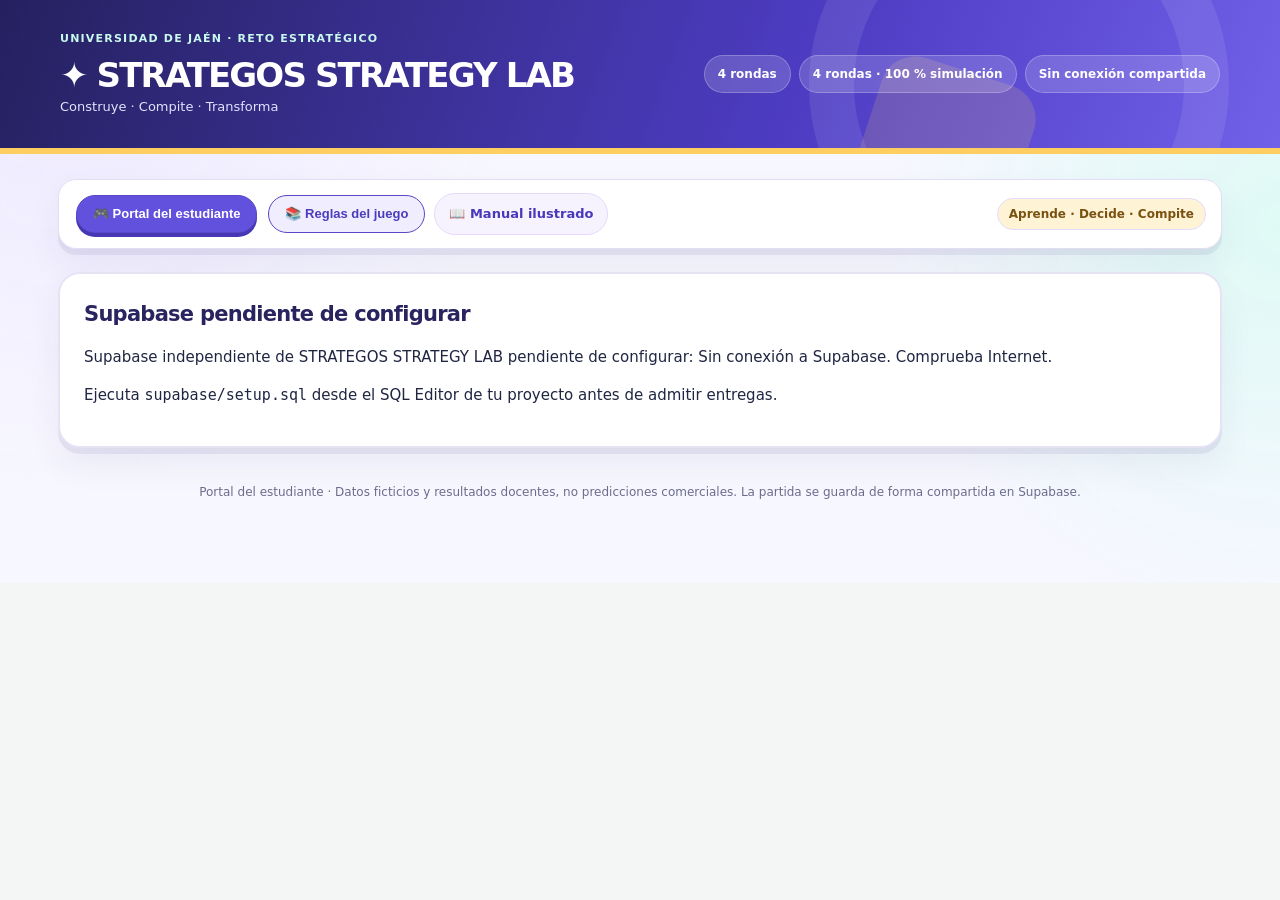
==== commit 14ec4f57: "Eliminar Canvas de la simulación y calcular clasificación al 100 % por rondas" ====
--- a/index.html
+++ b/index.html
@@ -46,7 +46,7 @@
 .strategy-calculator input{min-width:75px}
 .strategy-reviewed{margin:15px 0;padding:13px;border-left:4px solid #7162cb;background:#f6f5fc}
 .strategy-reviewed p{white-space:pre-wrap}
-</style><link rel="stylesheet" href="./game-theme.css?v=20261102-design1"></head><body><header><div><div style="font-size:11px;font-weight:800;letter-spacing:.11em;color:#c8f9ed;margin-bottom:9px">UNIVERSIDAD DE JAÉN · RETO ESTRATÉGICO</div><h1>✦ STRATEGOS STRATEGY LAB</h1><small>Construye · Compite · Transforma</small></div><div style="display:flex;gap:8px;flex-wrap:wrap;align-items:center"><span class="pill">4 rondas</span><span class="pill">80 % estrategia + 20 % Canvas</span><span id="headstatus" class="pill">Conectando…</span></div></header><main class="wrap"><div class="topnav"><div class="tabs" id="tabs"><button data-role="alumno" class="active">🎮 Portal del estudiante</button><button data-role="reglas">📚 Reglas del juego</button><a href="./guia-alumnado.html" target="_blank" rel="noopener noreferrer" class="manual-link">📖 Manual ilustrado</a></div><span class="pill">Aprende · Decide · Compite</span></div><section id="view"></section><p class="footer">Portal del estudiante · Datos ficticios y resultados docentes, no predicciones comerciales. La partida se guarda de forma compartida en Supabase.</p></main><script src="./sync.js"></script><script src="./advisor.js?v=20261102-1"></script><script src="./reports.js?v=20261102-1"></script><script src="./strategy-engine.js?v=20261102-2"></script><script src="./strategy-lab.js?v=20261102-2"></script><script>
+</style><link rel="stylesheet" href="./game-theme.css?v=20261102-design1"></head><body><header><div><div style="font-size:11px;font-weight:800;letter-spacing:.11em;color:#c8f9ed;margin-bottom:9px">UNIVERSIDAD DE JAÉN · RETO ESTRATÉGICO</div><h1>✦ STRATEGOS STRATEGY LAB</h1><small>Construye · Compite · Transforma</small></div><div style="display:flex;gap:8px;flex-wrap:wrap;align-items:center"><span class="pill">4 rondas</span><span class="pill">4 rondas · 100 % simulación</span><span id="headstatus" class="pill">Conectando…</span></div></header><main class="wrap"><div class="topnav"><div class="tabs" id="tabs"><button data-role="alumno" class="active">🎮 Portal del estudiante</button><button data-role="reglas">📚 Reglas del juego</button><a href="./guia-alumnado.html" target="_blank" rel="noopener noreferrer" class="manual-link">📖 Manual ilustrado</a></div><span class="pill">Aprende · Decide · Compite</span></div><section id="view"></section><p class="footer">Portal del estudiante · Datos ficticios y resultados docentes, no predicciones comerciales. La partida se guarda de forma compartida en Supabase.</p></main><script src="./sync.js"></script><script src="./advisor.js?v=20261102-1"></script><script src="./reports.js?v=20261102-1"></script><script src="./strategy-engine.js?v=20261102-3"></script><script src="./strategy-lab.js?v=20261102-3"></script><script>
 'use strict';const KEY='strategy_lab_v1';const names=['Strategos Alpha','Strategos Beta','Strategos Gamma','Strategos Delta'];const formats=new Intl.NumberFormat('es-ES',{maximumFractionDigits:0});const euro=n=>formats.format(Math.round(n))+' €';const fmt=n=>formats.format(n);const $=id=>document.getElementById(id);const esc=v=>String(v).replace(/[&<>"']/g,c=>({'&':'&amp;','<':'&lt;','>':'&gt;','"':'&quot;',"'":'&#39;'}[c]));const clamp=(x,a,b)=>Math.max(a,Math.min(b,x));
 function defaults(){return {round:1,phase:'decisions',event:'normal',teams:names.map((name,i)=>({id:i+1,name,code:'UJA'+(i+1)+'26',cash:250000,capacity:12500,quality:50,eco:50,market:50,tech:50,last:null,history:[],decision:null,submitted:false})),log:[],results:[]}}let db=defaults(),version=0,remoteReady=false,remoteError='',teamCode='',teacherAuthenticated=false;
 let localVideoUrls=[];try{localVideoUrls=JSON.parse(localStorage.getItem('strategy_lab_video_overrides')||'[]')}catch{localVideoUrls=[]}
@@ -68,7 +68,7 @@
  }catch(e){remoteError='Supabase independiente de STRATEGOS STRATEGY LAB pendiente de configurar: '+e.message;}
  render();
  if(remoteReady)setInterval(async()=>{if((role==='prof'&&teacherAuthenticated)||(role==='alumno'&&auth&&teamCode))try{await remoteRefresh(true)}catch(e){console.warn('Sincronización',e.message)}},7000);
-}let canvasGradeTeam=1;
+}
 let role='alumno',selected=1,auth=false,studentSection='video';function save(){/* Estado de partida exclusivo de Supabase */}function activeTeams(){return db.teams.filter(t=>t.active!==false)}function canSetTeams(){return db.phase==='decisions'&&db.results.length===0&&db.teams.every(t=>!t.submitted)}const videoNames=['Presentación general','Ronda 1 · Crear empresa','Ronda 2 · Competir','Ronda 3 · Adaptar','Ronda 4 · Consolidar'];
 const videoIntro={title:'Bienvenidos a STRATEGOS STRATEGY LAB',story:'La dirección estratégica conecta el análisis del entorno con objetivos, decisiones y resultados.',objective:'Comprende el proceso estratégico y las cuatro rondas basadas en los temas 2 a 5.',tasks:['Analiza el entorno y la empresa.','Define objetivos y formula una estrategia competitiva.','Aplica métodos de decisión ante el riesgo y la incertidumbre.'],question:'¿Podrás justificar la estrategia de tu empresa y revisar sus consecuencias?'};
 let publishedVideos=['','','','',''];function videoUrls(){return publishedVideos.map((published,i)=>{const local=Array.isArray(localVideoUrls)?localVideoUrls[i]:'';return published||(typeof local==='string'&&local.trim()&&safeVideoUrl(local)?local.trim():'')})}
@@ -76,7 +76,7 @@
 function safeVideoUrl(raw){try{if(!raw||!raw.trim())return null;const u=new URL(raw.trim());if(!['https:','http:'].includes(u.protocol))return null;return u;}catch{return null}}
 function videoSource(input){const u=safeVideoUrl(input);if(!u)return null;const host=u.hostname.toLowerCase().replace(/^www\./,'');if(host==='youtu.be'){const id=u.pathname.slice(1).split('/')[0];if(/^[A-Za-z0-9_-]{11}$/.test(id))return {kind:'iframe',src:'https://www.youtube-nocookie.com/embed/'+id+'?rel=0'}}if(['youtube.com','m.youtube.com','youtube-nocookie.com'].includes(host)){let id=u.searchParams.get('v');if(!id&&u.pathname.startsWith('/embed/'))id=u.pathname.split('/')[2];if(!id&&u.pathname.startsWith('/shorts/'))id=u.pathname.split('/')[2];if(/^[A-Za-z0-9_-]{11}$/.test(id||''))return {kind:'iframe',src:'https://www.youtube-nocookie.com/embed/'+id+'?rel=0'}}if(host==='vimeo.com'||host==='player.vimeo.com'){let id=(u.pathname.match(/\b\d{6,12}\b/)||[])[0];if(id)return {kind:'iframe',src:'https://player.vimeo.com/video/'+id}}if(/\.(mp4|webm|ogg)$/i.test(u.pathname))return {kind:'video',src:u.href};return {kind:'link',src:u.href}}
 function videoPlayer(url){const s=videoSource(url);if(!s)return `<div class="video-empty"><span class="play-icon">▶</span><b>Vídeo de esta ronda aún no publicado</b><p>Mientras tanto puedes leer el briefing y continuar con la actividad. El profesor puede añadir la URL del vídeo desde su panel.</p></div>`;if(s.kind==='iframe')return `<iframe src="${esc(s.src)}" title="Vídeo introductorio" loading="lazy" allow="accelerometer; autoplay; encrypted-media; gyroscope; picture-in-picture; web-share" referrerpolicy="strict-origin-when-cross-origin" allowfullscreen></iframe>`;if(s.kind==='video')return `<video controls preload="metadata" playsinline src="${esc(s.src)}">El navegador no puede reproducir este archivo.</video>`;return `<div class="video-empty"><span class="play-icon">↗</span><b>Vídeo disponible mediante enlace externo</b><p>Ábrelo en una pestaña nueva y regresa para continuar.</p><a class="video-link" href="${esc(s.src)}" target="_blank" rel="noopener noreferrer">Abrir vídeo</a></div>`}
-function videoStage(){const n=db.round, ch=chapterData[n-1],url=videoUrls()[n];return `<section class="video-stage"><span class="tag">BRIEFING AUDIOVISUAL · RONDA ${n} DE 4</span><h2>${esc(ch.title)}</h2><p>${esc(ch.story)}</p><div class="video-window">${videoPlayer(url)}</div><div class="video-actions"><button id="continueToRound">${n===1?'Continuar a mi Canvas':'Ir a las decisiones de la ronda'} →</button><button id="showIntroVideo" class="secondary">Ver presentación general</button>${safeVideoUrl(url)?`<a href="${esc(url)}" class="video-link" target="_blank" rel="noopener noreferrer">Abrir vídeo fuera de la web ↗</a>`:''}</div></section><section class="card"><h2>Tu misión en esta ronda</h2><p>${esc(ch.objective)}</p><div class="video-agenda">${ch.tasks.map((task,i)=>`<article><strong>${i+1}. Tarea</strong>${esc(task)}</article>`).join('')}</div><div class="quiz-note"><b>Pregunta para debatir en equipo:</b> ${esc(ch.question)}</div><p class="disclaimer">Puedes continuar aunque aún no se haya publicado el vídeo. El vídeo es una introducción, no sustituye las instrucciones del Canvas ni las reglas de decisión.</p></section>`}
+function videoStage(){const n=db.round, ch=chapterData[n-1],url=videoUrls()[n];return `<section class="video-stage"><span class="tag">BRIEFING AUDIOVISUAL · RONDA ${n} DE 4</span><h2>${esc(ch.title)}</h2><p>${esc(ch.story)}</p><div class="video-window">${videoPlayer(url)}</div><div class="video-actions"><button id="continueToRound">${n===1?'Ir al plan estratégico':'Ir a las decisiones de la ronda'} →</button><button id="showIntroVideo" class="secondary">Ver presentación general</button>${safeVideoUrl(url)?`<a href="${esc(url)}" class="video-link" target="_blank" rel="noopener noreferrer">Abrir vídeo fuera de la web ↗</a>`:''}</div></section><section class="card"><h2>Tu misión en esta ronda</h2><p>${esc(ch.objective)}</p><div class="video-agenda">${ch.tasks.map((task,i)=>`<article><strong>${i+1}. Tarea</strong>${esc(task)}</article>`).join('')}</div><div class="quiz-note"><b>Pregunta para debatir en equipo:</b> ${esc(ch.question)}</div><p class="disclaimer">Puedes continuar aunque aún no se haya publicado el vídeo. El vídeo es una introducción; no sustituye el plan estratégico ni las reglas de decisión.</p></section>`}
 function introVideoStage(){const url=videoUrls()[0],ch=videoIntro;return `<section class="video-stage"><span class="tag">INICIO DEL RETO · PRESENTACIÓN GENERAL</span><h2>${esc(ch.title)}</h2><p>${esc(ch.story)}</p><div class="video-window">${videoPlayer(url)}</div><div class="video-actions"><button id="backToRound">Continuar a la ronda ${db.round} →</button>${safeVideoUrl(url)?`<a href="${esc(url)}" target="_blank" class="video-link" rel="noopener noreferrer">Abrir vídeo en nueva pestaña ↗</a>`:''}</div></section><section class="card"><h2>Así funciona el juego</h2><div class="video-agenda">${ch.tasks.map((task,i)=>`<article><strong>Etapa ${i+1}</strong>${esc(task)}</article>`).join('')}</div><div class="quiz-note"><b>El reto:</b> ${esc(ch.question)}</div></section>`}
 function videoAdmin(){return `<div class="card"><h2>Vídeos de la simulación</h2><p>Introduce las direcciones públicas para previsualizarlas aquí. Para que <b>todos los alumnos</b> vean los vídeos en GitHub Pages, edita también el archivo <code>videos.json</code> del repositorio con esas mismas cinco direcciones. Se admiten YouTube, Vimeo y MP4/WebM.</p><form id="videoConfigForm"><div class="video-admin">${videoNames.map((name,i)=>`<div class="video-row"><label for="video_url_${i}">${esc(name)}</label><input id="video_url_${i}" name="video_${i}" type="url" inputmode="url" placeholder="https://www.youtube.com/watch?v=..." value="${esc(videoUrls()[i])}"></div>`).join('')}</div><p class="video-help">Usa enlaces de vídeos públicos o no listados con inserción permitida. No sirven enlaces privados ni archivos guardados únicamente en tu ordenador.</p><button type="submit">Guardar enlaces de vídeos</button><button type="button" id="testRoundVideo" class="secondary">Previsualizar ronda actual</button><p id="videoSaveState" class="muted" aria-live="polite"></p></form></div>`}
 function moneyCell(n){return `<td class="num">${euro(n)}</td>`}function message(s,cls='success'){return `<div class="${cls}">${s}</div>`}
@@ -84,7 +84,7 @@
 function normalDecision(){return Object.fromEntries(fields.map(x=>[x[0],x[4]]))}function investment(d){return d.capacityInv+d.rdInv+d.ecoInv+d.marketingInv}function valid(d,t){let v=fields.every(([k,,min,max])=>Number.isFinite(d[k])&&d[k]>=min&&d[k]<=max);let maxInvestment=Math.min(150000,Math.max(0,t.cash-15000));return v&&investment(d)<=maxInvestment}
 function eventDef(){return {normal:{name:'Mercado estable',desc:'Demanda sectorial estable y costes base.'},raw:{name:'Crisis de materias primas',desc:'El coste de material virgen aumenta un 25 %. Usar materia prima recuperada amortigua la crisis.'},demand:{name:'Caída de la demanda',desc:'La demanda del mercado disminuye un 18 %.'},green:{name:'Compra pública verde',desc:'Los compradores dan más importancia al desempeño ambiental.'},quality:{name:'Control de calidad',desc:'La demanda favorece empresas con prestaciones y calidad verificables.'}}[db.event]}
 function profile(t,d,evt){let invest=investment(d);const cashAfter=t.cash-invest;const capacity=t.capacity+Math.floor(d.capacityInv/6);const quality=clamp(t.quality+d.rdInv/2500,0,100);const eco=clamp(t.eco+d.ecoInv/2500,0,100);const marketing=clamp(t.market+d.marketingInv/2500,0,100);const tech=clamp(t.tech+d.rdInv/4000,0,100);const rawCost=evt==='raw'?1.25:1;let variable=18+(100-quality)*0.045+(d.recycled*0.09)+(100-tech)*0.015+7*(1-d.recycled/100)*rawCost;let unitCO2=clamp(40-0.24*d.recycled-0.12*(eco-50),8,40);const competitive=StrategyEngine.factors(t,d,{variable,capacity,quality,eco,marketing,tech},db.round);variable=competitive.variable;return {t,d,invest,cashAfter,capacity,quality,eco,marketing,tech,variable,unitCO2,competitive};}
-function compute(){let evt=db.event;const market=Math.round(50000*(evt==='demand'?.82:1));let players=activeTeams().map(t=>profile(t,t.decision,evt));let attractiveness=players.map(x=>{const d=x.d;let score=Math.exp((45-d.price)/20)*(.6+x.quality/180+x.marketing/260+x.eco/(evt==='green'?130:350));if(evt==='quality')score*=.6+x.quality/110;score*=x.competitive.attraction;return Math.max(.01,score)});let shares=attractiveness.map(a=>a/attractiveness.reduce((s,v)=>s+v,0));let remaining=market;let alloc=Array(players.length).fill(0);let eligible=players.map((_,i)=>i);for(let iter=0;iter<8&&remaining>0&&eligible.length;iter++){let weight=eligible.reduce((s,i)=>s+attractiveness[i],0);let assigned=0;for(let i of eligible){let p=players[i],available=Math.max(0,Math.min(p.capacity,p.d.production,Math.floor(market*p.competitive.marketCeiling))-alloc[i]);let demand=Math.floor(remaining*attractiveness[i]/weight);let add=Math.min(available,demand);alloc[i]+=add;assigned+=add}remaining-=assigned;eligible=eligible.filter(i=>alloc[i]<Math.min(players[i].capacity,players[i].d.production,Math.floor(market*players[i].competitive.marketCeiling)));if(assigned===0){if(eligible.length){let i=eligible[0];alloc[i]++;remaining--;eligible=eligible.filter(j=>alloc[j]<Math.min(players[j].capacity,players[j].d.production,Math.floor(market*players[j].competitive.marketCeiling)))}else break;}}let results=players.map((p,i)=>{let sales=alloc[i],revenue=sales*p.d.price,cost=sales*p.variable+28000,operating=revenue-cost,cash=p.cashAfter+operating;let margin=p.d.price-p.variable;let breakeven=margin>0?Math.ceil(28000/margin):null;let share=sales/market*100;let circular=clamp(.5*p.d.recycled+.5*p.eco,0,100);let emissions=sales*p.unitCO2;return {...p,sales,share,revenue,cost,operating,cash,circular,emissions,breakeven}});const maxi=(field)=>Math.max(1,...results.map(r=>Math.max(0,r[field])));results.forEach(r=>{r.score=+(100*(.25*clamp((r.operating+100000)/250000,0,1)+.15*clamp(r.share/35,0,1)+.25*r.circular/100+.15*r.quality/100+.10*clamp(r.cash/300000,0,1)+.10*clamp(r.operating>=0?0.85:0.25,0,1))).toFixed(1)});return {market,results};}
+function compute(){let evt=db.event;const market=Math.round(50000*(evt==='demand'?.82:1));let players=activeTeams().map(t=>profile(t,t.decision,evt));let attractiveness=players.map(x=>{const d=x.d;let score=Math.exp((45-d.price)/20)*(.6+x.quality/180+x.marketing/260+x.eco/(evt==='green'?130:350));if(evt==='quality')score*=.6+x.quality/110;score*=x.competitive.attraction;return Math.max(.01,score)});let shares=attractiveness.map(a=>a/attractiveness.reduce((s,v)=>s+v,0));let remaining=market;let alloc=Array(players.length).fill(0);let eligible=players.map((_,i)=>i);for(let iter=0;iter<8&&remaining>0&&eligible.length;iter++){let weight=eligible.reduce((s,i)=>s+attractiveness[i],0);let assigned=0;for(let i of eligible){let p=players[i],available=Math.max(0,Math.min(p.capacity,p.d.production,Math.floor(market*p.competitive.marketCeiling))-alloc[i]);let demand=Math.floor(remaining*attractiveness[i]/weight);let add=Math.min(available,demand);alloc[i]+=add;assigned+=add}remaining-=assigned;eligible=eligible.filter(i=>alloc[i]<Math.min(players[i].capacity,players[i].d.production,Math.floor(market*players[i].competitive.marketCeiling)));if(assigned===0){if(eligible.length){let i=eligible[0];alloc[i]++;remaining--;eligible=eligible.filter(j=>alloc[j]<Math.min(players[j].capacity,players[j].d.production,Math.floor(market*players[j].competitive.marketCeiling)))}else break;}}let results=players.map((p,i)=>{let sales=alloc[i],revenue=sales*p.d.price,cost=sales*p.variable+28000,operating=revenue-cost,cash=p.cashAfter+operating;let margin=p.d.price-p.variable;let breakeven=margin>0?Math.ceil(28000/margin):null;let share=sales/market*100;let circular=clamp(.5*p.d.recycled+.5*p.eco,0,100);let emissions=sales*p.unitCO2;return {...p,sales,share,revenue,cost,operating,cash,circular,emissions,breakeven}});const maxi=(field)=>Math.max(1,...results.map(r=>Math.max(0,r[field])));results.forEach(r=>{r.score=+(100*(.25*clamp((r.operating+100000)/450000,0,1)+.15*clamp(r.share/35,0,1)+.25*r.circular/100+.15*r.quality/100+.10*clamp(r.cash/300000,0,1)+.10*clamp(r.operating>=0?0.85:0.25,0,1))).toFixed(1)});return {market,results};}
 async function execute(){if(db.phase!=='decisions')return alert('La ronda ya está resuelta.');if(activeTeams().length<2||!activeTeams().every(t=>t.submitted))return alert('Faltan decisiones de los equipos activos.');const sim=compute();sim.results.forEach(r=>{let t=db.teams[r.t.id-1];t.cash=r.cash;t.capacity=r.capacity;t.quality=r.quality;t.eco=r.eco;t.market=r.marketing;t.tech=r.tech;t.last={sales:r.sales,share:r.share,operating:r.operating,cash:r.cash,circular:r.circular,quality:r.quality,emissions:r.emissions,score:r.score,unitCO2:r.unitCO2,price:r.d.price,breakeven:r.breakeven,strategy:r.competitive.strategy,strategyLabel:r.competitive.label,coherence:r.competitive.coherence,strategyExplanation:r.competitive.message};t.history.push({...t.last,round:db.round});});db.results.push({round:db.round,event:db.event,market:sim.market,rows:sim.results.map(r=>({id:r.t.id,name:r.t.name,...db.teams[r.t.id-1].last}))});db.phase='results';db.log.push(`Ronda ${db.round}: ${eventDef().name}. Mercado ${fmt(sim.market)} unidades.`);if(await teacherSave())render()}
 async function forceClose(){
  const pending=activeTeams().filter(t=>!t.submitted);
@@ -101,7 +101,7 @@
 function siteHero(){return `<section class="hero"><div class="eyebrow">Universidad de Jaén · Organización de Empresas · Temas 2 a 5</div><h2>Diagnostica. Formula. Decide. Aprende.</h2><p>Un laboratorio de estrategia empresarial para aplicar los conceptos de entorno, objetivos, ventaja competitiva y toma de decisiones. Cuatro empresas industriales, cuatro rondas y un mercado compartido.</p><div class="hero-stats"><span>4 rondas temáticas</span><span>2–4 empresas</span><span>Plan estratégico por ronda</span><span>Simulación económica y reflexión</span></div></section>`}
 function welcome(){return `<div class="card"><h2>Cómo se trabaja en STRATEGOS STRATEGY LAB</h2><p>Cada ronda aplica un tema de la asignatura: entorno, objetivos, estrategia y métodos de decisión. Primero redactarás un análisis en <b>Plan estratégico</b>; después elegirás las decisiones empresariales del simulador y compararás los resultados con tu planteamiento.</p><div class="step-cards"><div class="step-card"><span class="step-num">1</span><strong>Analiza</strong><small>Consulta el cuaderno del tema y examina tu empresa.</small></div><div class="step-card"><span class="step-num">2</span><strong>Justifica</strong><small>Guarda tu diagnóstico, objetivos o alternativa estratégica.</small></div><div class="step-card"><span class="step-num">3</span><strong>Decide</strong><small>Introduce las variables de gestión de tu empresa.</small></div><div class="step-card"><span class="step-num">4</span><strong>Reflexiona</strong><small>Compara el resultado con tus hipótesis y mejora.</small></div></div><p class="disclaimer">La puntuación económica mantiene provisionalmente el motor del simulador base. El cuaderno estratégico se evalúa como evidencia formativa mediante revisión docente.</p></div>`}
 function helpNotes(){let tips={price:'Un precio bajo puede mejorar la cuota, pero reduce el margen por unidad.',production:'No podrás vender más de lo que decidas producir ni de tu capacidad instalada.',capacityInv:'Cada 6 € invertidos añaden una unidad de capacidad anual.',rdInv:'Refuerza calidad y tecnología; puede mejorar el coste variable.',ecoInv:'Incrementa el indicador ambiental y mejora las emisiones estimadas.',marketingInv:'Aumenta la visibilidad comercial en el reparto de demanda.',recycled:'Reduce emisiones estimadas y dependencia de materia virgen, pero puede incrementar el coste de procesado.'};return tips}
-function prof(){let submitted=activeTeams().filter(t=>t.submitted).length;let active=activeTeams().length;let html=finalAwards()+`<div class="flex"><h2>Panel del profesor</h2><span class="pill">Ronda ${db.round}/4 · ${db.phase==='decisions'?'Recepción de decisiones':'Resultados publicados'}</span></div><div class="grid"><div class="kpi">Equipos activos<b>${active}</b></div><div class="kpi">Decisiones entregadas<b>${submitted}/${active}</b></div><div class="kpi">Capital inicial por equipo<b>250.000 €</b></div><div class="kpi">Demanda de referencia<b>50.000 ud.</b></div></div><div class="card"><h3>Gestión de la ronda</h3><label for="event">Evento de mercado</label><select id="event" ${db.phase==='results'?'disabled':''}>${Object.entries({normal:'Mercado estable',raw:'Crisis de materias primas',demand:'Caída de demanda',green:'Compra pública verde',quality:'Control de calidad'}).map(([k,v])=>`<option value="${k}" ${db.event===k?'selected':''}>${v}</option>`).join('')}</select><p class="muted" id="eventdesc">${esc(eventDef().desc)}</p><button id="execute" ${submitted<active||active<2||db.phase==='results'?'disabled':''}>Calcular y publicar resultados</button>${db.phase==='decisions'&&submitted<active&&active>=2?'<button id="forceClose" class="secondary">Cerrar ronda con pendientes (sin producción)</button>':''}${db.phase==='results'&&db.round<4?'<button id="next">Abrir siguiente ronda</button>':''}${db.round===4&&db.phase==='results'?message('Cuatro rondas finalizadas. Evalúa los Canvas para publicar la clasificación definitiva.'):''}<button class="secondary" id="export">Exportar resultados CSV</button><button class="danger" id="reset">Reiniciar partida</button></div><div class="card"><h3>Equipos participantes</h3><p>Selecciona de 2 a 4 empresas antes de comenzar. Solo las activas compiten, reciben demanda y deben entregar decisiones.</p><div class="team-select">${db.teams.map(t=>`<label style="display:inline-flex;align-items:center;gap:8px;margin-right:20px"><input type="checkbox" class="team-toggle" data-team="${t.id}" style="width:auto" ${t.active!==false?'checked':''} ${canSetTeams()?'':'disabled'}> ${esc(t.name)}</label>`).join('')}</div><p class="muted">Participantes: ${active}. ${canSetTeams()?'Desmarca los equipos que no vayan a jugar.':'Para cambiar equipos, reinicia la partida.'}</p></div><div class="card"><h3>Empresas y accesos</h3><table><thead><tr><th>Empresa</th><th>Código del equipo</th><th>Estado</th><th class="num">Tesorería</th></tr></thead><tbody>${db.teams.map(t=>`<tr><td>${esc(t.name)}</td><td><code>${esc(t.code)}</code></td><td>${t.active===false?'No participa':t.absent?'Sin entrega (cierre docente)':t.submitted?'Entregado':'Pendiente'}</td>${moneyCell(t.cash)}</tr>`).join('')}</tbody></table><p class="muted">Los códigos se generan aleatoriamente en Supabase. Las decisiones se sincronizan entre los equipos mediante Supabase.</p></div>`;html+=`<div class="card"><h3>Propuestas de negocio de los equipos</h3><p class="muted">Consulta las ideas presentadas. El Canvas complementa la puntuación del simulador y puede evaluarse mediante una rúbrica docente independiente.</p><table><thead><tr><th>Equipo</th><th>Propuesta</th><th>Canvas</th><th>Ficha</th></tr></thead><tbody>${db.teams.map(t=>{let p=ideaCompletion(t);return `<tr><td>${esc(t.name)}</td><td>${esc(ideaData(t).title||'Sin definir')}</td><td>${p.count}/${p.total}</td><td><button class="secondary seeIdea" data-team="${t.id}">Consultar</button></td></tr>`}).join('')}</tbody></table><button class="secondary" id="exportCanvas">Exportar propuestas (JSON)</button></div>`;html+=canvasGradingPanel();html+=videoAdmin();if(db.results.length){let latest=db.results.at(-1);html+=`<div class="card"><h3>Clasificación · Ronda ${latest.round}</h3>${rank(latest.rows)}</div><div class="card"><h3>Detalle financiero y ambiental</h3><div style="overflow-x:auto"><table><thead><tr><th>Empresa</th><th class="num">Ventas (ud.)</th><th class="num">Cuota</th><th class="num">Resultado</th><th class="num">Tesorería</th><th class="num">Circularidad</th><th class="num">Emisiones (kg CO₂e)</th></tr></thead><tbody>${latest.rows.map(r=>`<tr><td>${esc(r.name)}</td><td class="num">${fmt(r.sales)}</td><td class="num">${r.share.toFixed(1)} %</td>${moneyCell(r.operating)}${moneyCell(r.cash)}<td class="num">${r.circular.toFixed(1)}/100</td><td class="num">${fmt(r.emissions)}</td></tr>`).join('')}</tbody></table></div></div>`}html+=StrategyLab.teacher(db.teams,db);html+=StrategosReports.professor(db.teams);return intro()+html}
+function prof(){let submitted=activeTeams().filter(t=>t.submitted).length;let active=activeTeams().length;let html=finalAwards()+`<div class="flex"><h2>Panel del profesor</h2><span class="pill">Ronda ${db.round}/4 · ${db.phase==='decisions'?'Recepción de decisiones':'Resultados publicados'}</span></div><div class="grid"><div class="kpi">Equipos activos<b>${active}</b></div><div class="kpi">Decisiones entregadas<b>${submitted}/${active}</b></div><div class="kpi">Capital inicial por equipo<b>250.000 €</b></div><div class="kpi">Demanda de referencia<b>50.000 ud.</b></div></div><div class="card"><h3>Gestión de la ronda</h3><label for="event">Evento de mercado</label><select id="event" ${db.phase==='results'?'disabled':''}>${Object.entries({normal:'Mercado estable',raw:'Crisis de materias primas',demand:'Caída de demanda',green:'Compra pública verde',quality:'Control de calidad'}).map(([k,v])=>`<option value="${k}" ${db.event===k?'selected':''}>${v}</option>`).join('')}</select><p class="muted" id="eventdesc">${esc(eventDef().desc)}</p><button id="execute" ${submitted<active||active<2||db.phase==='results'?'disabled':''}>Calcular y publicar resultados</button>${db.phase==='decisions'&&submitted<active&&active>=2?'<button id="forceClose" class="secondary">Cerrar ronda con pendientes (sin producción)</button>':''}${db.phase==='results'&&db.round<4?'<button id="next">Abrir siguiente ronda</button>':''}${db.round===4&&db.phase==='results'?message('Cuatro rondas finalizadas. La clasificación final utiliza la media de las cuatro rondas.'):''}<button class="secondary" id="export">Exportar resultados CSV</button><button class="danger" id="reset">Reiniciar partida</button></div><div class="card"><h3>Equipos participantes</h3><p>Selecciona de 2 a 4 empresas antes de comenzar. Solo las activas compiten, reciben demanda y deben entregar decisiones.</p><div class="team-select">${db.teams.map(t=>`<label style="display:inline-flex;align-items:center;gap:8px;margin-right:20px"><input type="checkbox" class="team-toggle" data-team="${t.id}" style="width:auto" ${t.active!==false?'checked':''} ${canSetTeams()?'':'disabled'}> ${esc(t.name)}</label>`).join('')}</div><p class="muted">Participantes: ${active}. ${canSetTeams()?'Desmarca los equipos que no vayan a jugar.':'Para cambiar equipos, reinicia la partida.'}</p></div><div class="card"><h3>Empresas y accesos</h3><table><thead><tr><th>Empresa</th><th>Código del equipo</th><th>Estado</th><th class="num">Tesorería</th></tr></thead><tbody>${db.teams.map(t=>`<tr><td>${esc(t.name)}</td><td><code>${esc(t.code)}</code></td><td>${t.active===false?'No participa':t.absent?'Sin entrega (cierre docente)':t.submitted?'Entregado':'Pendiente'}</td>${moneyCell(t.cash)}</tr>`).join('')}</tbody></table><p class="muted">Los códigos se generan aleatoriamente en Supabase. Las decisiones se sincronizan entre los equipos mediante Supabase.</p></div>`;html+=videoAdmin();if(db.results.length){let latest=db.results.at(-1);html+=`<div class="card"><h3>Clasificación · Ronda ${latest.round}</h3>${rank(latest.rows)}</div><div class="card"><h3>Detalle financiero y ambiental</h3><div style="overflow-x:auto"><table><thead><tr><th>Empresa</th><th class="num">Ventas (ud.)</th><th class="num">Cuota</th><th class="num">Resultado</th><th class="num">Tesorería</th><th class="num">Circularidad</th><th class="num">Emisiones (kg CO₂e)</th></tr></thead><tbody>${latest.rows.map(r=>`<tr><td>${esc(r.name)}</td><td class="num">${fmt(r.sales)}</td><td class="num">${r.share.toFixed(1)} %</td>${moneyCell(r.operating)}${moneyCell(r.cash)}<td class="num">${r.circular.toFixed(1)}/100</td><td class="num">${fmt(r.emissions)}</td></tr>`).join('')}</tbody></table></div></div>`}html+=StrategyLab.teacher(db.teams,db);html+=StrategosReports.professor(db.teams);return intro()+html}
 function rank(rows){let sorted=[...rows].sort((a,b)=>b.score-a.score);return `<table><thead><tr><th>Posición</th><th>Empresa</th><th class="num">Puntuación</th><th class="num">Resultado</th></tr></thead><tbody>${sorted.map((r,i)=>`<tr><td>${i+1}</td><td><b>${esc(r.name)}</b></td><td class="num"><b>${r.score.toFixed(1)}/100</b></td>${moneyCell(r.operating)}</tr>`).join('')}</tbody></table>`}
 
 function publishedRounds(){
@@ -130,106 +130,29 @@
  return {entries,rounds,complete:rounds.length===4&&entries.every(x=>x.scores.every(Number.isFinite)),
   lastPublished:rounds.some(x=>Number(x.round)===4)};
 }
-const canvasRubric=[
- ['problem','Problema y oportunidad de negocio',10],
- ['value','Clientes y propuesta de valor',20],
- ['market','Canales, relaciones y fuentes de ingresos',15],
- ['operations','Recursos, actividades, socios y costes',15],
- ['technical','Viabilidad técnica del producto constructivo',15],
- ['circular','Circularidad y sostenibilidad ambiental',15],
- ['coherence','Coherencia global e innovación',10]
-];
-function canvasScore(t){
- const g=t.canvasGrade;
- if(!g||!g.scores)return null;
- let total=0;
- for(const [key,,max] of canvasRubric){
-  const raw=g.scores[key];
-  if(raw===null||raw===undefined||raw===''||!Number.isFinite(Number(raw))||Number(raw)<0||Number(raw)>max)return null;
-  total+=Number(raw);
- }
- return Math.round(total*10)/10;
-}
 function finalEvaluation(){
  const d=cumulativeStandings();if(!d)return null;
- const entries=d.entries.map(x=>{
-  const team=db.teams.find(t=>Number(t.id)===Number(x.id));
-  const grade=team?canvasScore(team):null;
-  const simAvg=d.complete?x.total/4:null;
-  return {...x,canvas:grade,simAvg,final:simAvg!==null&&grade!==null?+(0.8*simAvg+0.2*grade).toFixed(2):null};
- });
- const graded=entries.every(x=>x.canvas!==null);
- const complete=d.complete&&graded;
- if(complete)entries.sort((a,b)=>b.final-a.final||a.id-b.id);
- return {...d,entries,graded,complete};
-}
-function canvasGradingPanel(){
- const teams=activeTeams();
- const graded=teams.filter(t=>canvasScore(t)!==null).length;
- const selectedTeam=teams.find(t=>Number(t.id)===Number(canvasGradeTeam))||teams[0];
- if(!selectedTeam)return '';
- const data=ideaData(selectedTeam);
- const saved=selectedTeam.canvasGrade||{scores:{},feedback:''};
- const rubric=canvasRubric.map(([key,label,max])=>{
-  const v=saved.scores?.[key];
-  return '<tr><td>'+esc(label)+'</td><td>'+max+'</td><td><input type="number" step="0.5" min="0" max="'+max+'" name="'+key+'" required value="'+(v===null||v===undefined?'':esc(v))+'" style="max-width:115px"></td></tr>';
- }).join('');
- const blocks=[...canvasBlocks.map(([key,title])=>[key,title]),...ideaExtras.map(([key,title])=>[key,title])];
- const preview=blocks.map(([key,title])=>'<div class="brief-item"><strong>'+esc(title)+'</strong>'+esc(data[key]||'Sin completar')+'</div>').join('');
- return '<section class="card" id="evaluar-canvas"><h2>Evaluar modelos de negocio · Canvas (20 % de la nota final)</h2>'+
- '<p>Valoración docente de 0 a 100 puntos. El <b>100 % de completitud</b> solo indica que se han rellenado los campos, no que su calidad sea suficiente.</p>'+
- '<p><b>Equipos evaluados: '+graded+'/'+teams.length+'</b>. La evaluación no altera las puntuaciones económicas de las rondas.</p>'+
- '<label for="canvasGradeTeam">Selecciona el equipo que vas a valorar</label>'+
- '<select id="canvasGradeTeam">'+teams.map(t=>'<option value="'+t.id+'" '+(t.id===selectedTeam.id?'selected':'')+'>'+esc(t.name)+(canvasScore(t)!==null?' · Evaluado':' · Pendiente')+'</option>').join('')+'</select>'+
- '<details class="details" open><summary>Consultar el Canvas completo de '+esc(selectedTeam.name)+'</summary>'+
- '<p><strong>'+esc(data.title||selectedTeam.name)+'</strong> · '+esc(data.pitch||'Sin resumen')+'</p>'+
- '<div class="brief-grid">'+preview+'</div></details>'+
- '<form id="canvasGradeForm"><h3>Rúbrica de evaluación</h3><table><thead><tr><th>Criterio</th><th>Máximo</th><th>Puntuación</th></tr></thead><tbody>'+rubric+'</tbody></table>'+
- '<label for="canvasFeedback">Observaciones para el equipo</label>'+
- '<textarea id="canvasFeedback" name="feedback" maxlength="2000" rows="4" placeholder="Fortalezas, aspectos mejorables y recomendaciones...">'+esc(saved.feedback||'')+'</textarea>'+
- '<button type="submit">Guardar evaluación del Canvas</button>'+
- (canvasScore(selectedTeam)!==null?'<p class="muted">Última evaluación guardada: '+canvasScore(selectedTeam).toFixed(1)+'/100.</p>':'')+
- '</form></section>';
-}
-function finalStandings(){
- const d=cumulativeStandings();
- return db.round===4&&db.phase==='results'&&d?.complete?d.entries:null;
+ const entries=d.entries.map(x=>({...x,simAvg:d.complete?x.total/4:null,final:d.complete?+(x.total/4).toFixed(2):null}));
+ if(d.complete)entries.sort((a,b)=>b.final-a.final||a.id-b.id);
+ return {...d,entries,complete:d.complete};
 }
 function finalAwards(){
  if(db.round!==4)return '';
- if(db.phase!=='results'){
-  return '<section class="card"><h2>Resultados finales pendientes</h2><p>La ronda 4 todavía no está publicada. El profesor debe cerrar y publicar sus resultados.</p></section>';
- }
+ if(db.phase!=='results')return '<section class="card"><h2>Resultados finales pendientes</h2><p>El profesor aún no ha publicado la cuarta ronda.</p></section>';
  const d=finalEvaluation();
- if(!d||!d.entries.length){
-  return '<section class="card"><h2>Resultados todavía no disponibles</h2><p>No hay resultados de rondas registrados. No es posible proclamar al ganador.</p></section>';
- }
- const complete=d.complete;
- const top=complete?d.entries[0].final:null;
- const winners=complete?d.entries.filter(x=>Math.abs(x.final-top)<0.000001):[];
- const missing=[1,2,3,4].filter(n=>!d.rounds.some(r=>Number(r.round)===n));
- const pending=d.entries.filter(x=>x.canvas===null).map(x=>x.name);
- const tableRows=d.entries.map((x,i)=>{
-  const pos=complete?(i+1)+'.º':'—';
-  return '<tr><td>'+pos+'</td><td><strong>'+esc(x.name)+'</strong></td>'+
+ if(!d||!d.entries.length)return '<section class="card"><h2>Resultados pendientes</h2><p>Aún no se dispone de puntuaciones para la clasificación final.</p></section>';
+ const best=d.complete?d.entries[0].final:null;
+ const winners=d.complete?d.entries.filter(x=>Math.abs(x.final-best)<0.000001):[];
+ return '<section class="card" id="resultado-final"><div class="eyebrow">STRATEGOS STRATEGY LAB · EVALUACIÓN FINAL</div>'+
+  '<h2>'+(d.complete?(winners.length===1?'Empresa ganadora':'Empate en primera posición'):'Clasificación provisional')+'</h2>'+
+  (d.complete?'<p><strong>'+winners.map(x=>esc(x.name)).join(' y ')+'</strong> · '+best.toFixed(2)+'/100</p>':
+   '<p>La clasificación se completará cuando estén publicadas las cuatro rondas.</p>')+
+  '<div style="overflow-x:auto"><table><thead><tr><th>Pos.</th><th>Equipo</th><th>R1</th><th>R2</th><th>R3</th><th>R4</th><th>Media /100</th></tr></thead><tbody>'+
+  d.entries.map((x,i)=>'<tr><td>'+(d.complete?(i+1)+'.º':'—')+'</td><td><b>'+esc(x.name)+'</b></td>'+
    x.scores.map(n=>'<td class="num">'+(Number.isFinite(n)?n.toFixed(1):'—')+'</td>').join('')+
-   '<td class="num">'+(x.simAvg===null?'—':x.simAvg.toFixed(2))+'</td>'+
-   '<td class="num">'+(x.canvas===null?'Pendiente':x.canvas.toFixed(1))+'</td>'+
-   '<td class="num"><strong>'+(complete?x.final.toFixed(2):'—')+'</strong></td></tr>';
- }).join('');
- const title=complete?(winners.length===1?'Empresa ganadora':'Empate en primera posición'):'Evaluación final pendiente';
- const lead=complete?'<p style="font-size:24px;font-weight:800;color:#135b3c">'+winners.map(x=>esc(x.name)).join(' y ')+'</p>'+
-  '<p><strong>Nota final: '+top.toFixed(2)+'/100.</strong></p>':
-  '<p><strong>No hay ganador definitivo todavía.</strong> La clasificación final depende del 80 % de la simulación y del 20 % de la evaluación docente del Canvas.</p>'+
-  (missing.length?'<p>Rondas sin resultados registrados: '+missing.join(', ')+'.</p>':'')+
-  (pending.length?'<p>Canvas pendientes de evaluación: '+pending.map(esc).join(', ')+'.</p>':'');
- return '<section class="card" id="resultado-final" style="border:2px solid #27794d;background:linear-gradient(130deg,#f1faf2,#fff)">'+
- '<div class="eyebrow">CIRCULAR BUSINESS CHALLENGE · EVALUACIÓN FINAL</div>'+
- '<h2>'+title+'</h2>'+lead+
- '<div style="overflow-x:auto"><table><thead><tr><th>Pos.</th><th>Empresa</th><th>R1</th><th>R2</th><th>R3</th><th>R4</th><th>Media 4 rondas</th><th>Canvas /100</th><th>Nota final /100</th></tr></thead><tbody>'+tableRows+'</tbody></table></div>'+
- '<p class="muted">Nota final = 0,80 × (suma de puntuaciones de las cuatro rondas / 4) + 0,20 × Canvas. Los puntos históricos de cada ronda no se modifican. Los empates exactos comparten el primer puesto.</p></section>';
+   '<td class="num"><b>'+(x.final===null?'—':x.final.toFixed(2))+'</b></td></tr>').join('')+'</tbody></table></div>'+
+  '<p class="muted">Calificación final de la simulación = promedio de las cuatro puntuaciones de ronda. El cuaderno estratégico sigue disponible para la revisión docente, pero no se mezcla automáticamente con la clasificación.</p></section>';
 }
-
 function publishedResultsPanel(){
  const rounds=publishedRounds();if(!rounds.length)return '';
  const latest=rounds.at(-1);
@@ -238,40 +161,27 @@
  rank(latest.rows)+'</section>';
 }
 
-const canvasBlocks=[["clients","1 · Segmentos de clientes","¿Quién es el mercado objetivo?","Identifica empresas compradoras, usuarios y segmentos según necesidades, sensibilidad al precio y requisitos técnicos.","¿A quién decide servir tu empresa?"],["value","2 · Propuesta de valor","¿Por qué elegirán nuestra solución?","Explica la ventaja por coste, calidad, tecnología o respuesta a un nicho específico.","¿Cuál es el beneficio relevante para el cliente?"],["channels","3 · Canales","¿Cómo llegaremos al cliente?","Distribución directa, comercialización industrial, acuerdos y plataformas de venta.","¿Qué canales encajan con la estrategia competitiva?"],["relations","4 · Relaciones con clientes","¿Cómo generamos valor duradero?","Asistencia técnica, servicio, garantía, fiabilidad y vinculación con clientes.","¿Cómo competirás en el tiempo?"],["revenues","5 · Fuentes de ingresos","¿Por qué pagarán los clientes?","Venta por unidad, contratos de suministro, servicios adicionales y precios diferenciados por segmento.","¿Cómo sostener la rentabilidad?"],["resources","6 · Recursos clave","¿Qué capacidades nos diferencian?","Tecnología, equipos, capital, personal cualificado, know-how y reputación.","¿Qué capacidad es valiosa y difícil de imitar?"],["activities","7 · Actividades clave","¿Dónde se crea valor?","Operaciones, compras, innovación, logística, marketing y atención postventa según la cadena de valor.","¿Qué procesos debemos dominar?"],["partners","8 · Socios clave","¿Qué alianzas necesitamos?","Proveedores, socios tecnológicos, distribuidores y entidades públicas o financieras.","¿Qué dependencia estratégica generaría cada acuerdo?"],["costs","9 · Estructura de costes","¿Cuáles son los costes relevantes?","Costes fijos y variables, inversiones tecnológicas, distribución y otros compromisos financieros.","¿Es coherente la estructura con la estrategia elegida?"]];
-const ideaExtras=[["problem","Problema estratégico central","¿Qué problema empresarial quieres resolver y por qué importa?"],["product","Producto y mercado objetivo","Define el producto industrial, el cliente o segmento y la necesidad que satisface."],["materials","Recursos y capacidades","¿Qué recursos técnicos, humanos, organizativos o financieros sustentan tu posición?"],["technical","Cadena de valor y actividades críticas","Identifica actividades primarias y de apoyo donde se genera ventaja competitiva."],["circularity","RSC y sostenibilidad","¿Qué impactos ambientales y sociales afrontarás y cómo los integrarás en el negocio?"],["impact","Objetivos y medición","Propón 2–3 objetivos SMART o indicadores que permitan contrastar resultados."]];
-function ideaData(t){if(!t.idea)t.idea={title:'',pitch:'',...Object.fromEntries([...canvasBlocks,...ideaExtras].map(([k])=>[k,'']))};return t.idea}
-function ideaCompletion(t){let x=ideaData(t);let needed=['title','pitch',...canvasBlocks.map(a=>a[0]),...ideaExtras.map(a=>a[0])];let filled=needed.filter(k=>String(x[k]||'').trim().length>=(k==='title'?4: k==='pitch'?30:20));return {count:filled.length,total:needed.length,pct:Math.round(100*filled.length/needed.length),missing:needed.filter(k=>!filled.includes(k))}}
-function ideaPreview(t){let x=ideaData(t);let bits=canvasBlocks.map(([k,title])=>`<div class="brief-item"><strong>${esc(title)}</strong>${esc(x[k]||'Sin completar')}</div>`).join('');return `<div class="card"><div class="flex"><div><span class="tag">FICHA ESTRATÉGICA DEL EQUIPO</span><h2>${esc(x.title||t.name)}</h2><p>${esc(x.pitch||'Presentación breve pendiente.')}</p></div><button class="secondary" id="printIdea">Imprimir / Guardar PDF</button></div><h3>Canvas de negocio</h3><div class="brief-grid">${bits}</div><h3 style="margin-top:20px">Viabilidad y dirección estratégica</h3><div class="brief-grid">${ideaExtras.map(([k,title])=>`<div class="brief-item"><strong>${esc(title)}</strong>${esc(x[k]||'Sin completar')}</div>`).join('')}</div></div>`}
-function ideaPortal(t){let x=ideaData(t),p=ideaCompletion(t);let readOnly=db.round>1 || db.phase==='results';return `<section class="idea-banner"><span class="eyebrow">Fase de diseño empresarial · Tu estrategia comienza aquí</span><h2>De una oportunidad del entorno a un modelo estratégico</h2><p>Antes de decidir, definid una propuesta propia coherente con el entorno, los objetivos, los recursos y la estrategia competitiva elegida.</p></section><div class="card"><div class="flex"><div><h2>Tu proyecto empresarial</h2><p class="muted">Los nueve bloques del Business Model Canvas y seis preguntas de estrategia y dirección adicionales. Respuestas orientativas: entre 2 y 5 frases por bloque.</p></div><span class="pill">${p.count}/${p.total} apartados</span></div><div class="progressline"><div style="width:${p.pct}%"></div></div><p class="muted">Avance de la propuesta: ${p.pct}% · Se considera completo un campo con una explicación mínimamente desarrollada.</p>${readOnly?'<div class="aside-inline">La propuesta queda fijada tras la primera ronda. Puedes consultarla y exportarla, pero no modificarla durante las rondas posteriores.</div>':''}${canvasScore(t)!==null?'<div class="aside-inline"><b>Evaluación docente del Canvas: '+canvasScore(t).toFixed(1)+'/100.</b><p>'+esc(t.canvasGrade?.feedback||'Sin observaciones adicionales.')+'</p></div>':''}<form id="ideaForm" class="idea-form"><div class="two"><div><label for="idea_title">Nombre comercial del proyecto</label><input id="idea_title" name="title" maxlength="100" value="${esc(x.title||'')}" placeholder="Ej. OlivePanel Circular" ${readOnly?'disabled':''}></div><div><label for="idea_pitch">Tu idea en una frase o dos</label><textarea id="idea_pitch" name="pitch" maxlength="650" style="min-height:82px" placeholder="Fabricamos ... para ... utilizando ... y nos diferenciamos por ..." ${readOnly?'disabled':''}>${esc(x.pitch||'')}</textarea></div></div><div class="callout"><strong>El reto de tu equipo</strong>Diseñad un producto constructivo con una función equiparable a la de vuestros rivales. Podéis utilizar una tecnología o material diferente. En la competición económica, el motor compara las mismas unidades funcionales y la calidad se representa con un índice didáctico.</div><h3 style="margin-top:20px">Lienzo de modelo de negocio · 9 bloques</h3><p class="canvas-notes">Empezad por segmentos de clientes y propuesta de valor. A continuación explicad cómo venderéis, operaréis y financiaréis la solución.</p><div class="canvas-grid">${canvasBlocks.map(([k,title,question,tip,prompt],i)=>`<section class="canvas-block ${k==='value'?'highlight':''}"><span class="canvas-chip">CANVAS ${i+1}/9</span><h3>${esc(title)}</h3><p><b>${esc(question)}</b></p><small>${esc(tip)}</small><label for="idea_${k}">${esc(prompt)}</label><textarea id="idea_${k}" name="${k}" maxlength="1300" placeholder="Redacta una respuesta concreta, aplicable a tu empresa..." ${readOnly?'disabled':''}>${esc(x[k]||'')}</textarea></section>`).join('')}</div><h3 style="margin-top:24px">Aplicación técnica y ambiental al sector</h3><p class="canvas-notes">Esta parte complementa el Canvas: una idea innovadora debe demostrar que puede materializarse en un producto seguro y con mejoras ambientales verificables.</p><div class="canvas-grid">${ideaExtras.map(([k,title,tip])=>`<section class="canvas-block"><h3>${esc(title)}</h3><small>${esc(tip)}</small><textarea id="idea_${k}" name="${k}" maxlength="1300" placeholder="Incluye hipótesis y cómo comprobarlas..." ${readOnly?'disabled':''}>${esc(x[k]||'')}</textarea></section>`).join('')}</div>${!readOnly?'<div class="flex" style="margin-top:20px"><button type="submit">Guardar propuesta de negocio</button><span class="muted" id="ideaSaveMsg">Los cambios se guardan al pulsar este botón.</span></div>':''}</form></div>`}
-function studentHeader(t){let p=ideaCompletion(t);return `<div class="flex"><div><span class="tag">ESPACIO PRIVADO DE TRABAJO</span><h2>${esc(t.name)}${ideaData(t).title?' · '+esc(t.idea.title):''}</h2></div><button class="secondary" id="logout">Cambiar de equipo</button></div><div class="student-menu"><button id="studentVideo" class="${studentSection==='video'||studentSection==='introvideo'?'active':''}">🎬 0 · Vídeos y misión</button><button id="studentIdea" class="${studentSection==='idea'?'active':''}">🧩 1 · Mi modelo (${p.pct}%)</button><button id="studentDecisions" class="${studentSection==='decisions'?'active':''}">🎛️ 2 · Decisiones</button><button id="studentBrief" class="${studentSection==='brief'?'active':''}">📋 3 · Presentación</button><button id="studentResults" class="${studentSection==='results'?'active':''}">🏆 4 · Resultados</button><button id="studentAdvisor" class="${studentSection==='advisor'?'active':''}">🧠 5 · Asesor IA</button><button id="studentStrategy" class="${studentSection==='strategy'?'active':''}">🎯 Plan estratégico</button></div>`}
-
-function student(){if(!auth)return siteHero()+welcome()+`<div class="card"><h2>Portal del alumnado</h2><p>Introduce el código de tu empresa y prepárate para competir en cuatro rondas. Tus decisiones se guardan en la partida compartida.</p><label>Código de equipo</label><input id="teamcode" placeholder="Código privado del equipo" autocomplete="off"><button id="login">🚀 Entrar en mi empresa</button><p><a href="./guia-alumnado.html" target="_blank" rel="noopener noreferrer">Antes de entrar: lee la guía detallada del juego</a></p><p class="muted">Para demostración, el profesor puede consultar los cuatro códigos en su panel.</p></div>`;let t=db.teams[selected-1];if(t.active===false)return studentHeader(t)+'<div class="card"><h2>Equipo no participante</h2><p>Este equipo no participa en la partida.</p><button id="inactiveLogout">Cambiar de equipo</button></div>';let html=studentHeader(t);if(studentSection==='strategy')return html+StrategyLab.view(t,db);if(studentSection==='advisor')return html+StrategosAdvisor.view(t,db);if(studentSection==='results')return html+(db.round===4?finalAwards():'')+(publishedResultsPanel()||'<div class="card"><h2>Resultados pendientes</h2><p>El profesor todavía no ha publicado resultados.</p></div>')+StrategosReports.student(t);if(studentSection==='video')return html+videoStage();if(studentSection==='introvideo')return html+introVideoStage();if(studentSection==='idea')return html+ideaPortal(t);if(studentSection==='brief')return html+ideaPreview(t);html+=`<div class="grid"><div class="kpi">Tesorería<b>${euro(t.cash)}</b></div><div class="kpi">Capacidad anual<b>${fmt(t.capacity)} ud.</b></div><div class="kpi">Calidad<b>${t.quality.toFixed(0)}/100</b></div><div class="kpi">Desempeño ambiental<b>${t.eco.toFixed(0)}/100</b></div></div>`;if(db.phase==='results'){html+=`<div class="card"><h3>Ronda ${db.round} resuelta</h3><p>${t.last?`Unidades vendidas: <b>${fmt(t.last.sales)}</b> · Resultado operativo: <b>${euro(t.last.operating)}</b> · Cuota de mercado: <b>${t.last.share.toFixed(1)} %</b>. <p class="muted">Estrategia declarada: <b>${esc(t.last.strategyLabel||'Sin declarar')}</b>${t.last.coherence!==null&&t.last.coherence!==undefined?' · Coherencia orientativa: <b>'+Number(t.last.coherence).toFixed(1)+'/100</b>':''}. ${esc(t.last.strategyExplanation||'')}</p>`:'No hay resultados.'}</p><p class="muted">Las decisiones de la siguiente ronda se abrirán cuando el profesor continúe.</p></div>`;if(db.phase==='results'&&t.decision){html+='<div class="card"><h3>Decisiones entregadas · Ronda '+db.round+'</h3><table><thead><tr><th>Variable</th><th>Decisión</th></tr></thead><tbody>'+fields.map(([k,label])=>'<tr><td>'+esc(label)+'</td><td>'+fmt(Number(t.decision[k]??0))+'</td></tr>').join('')+'</tbody></table><p class="muted">Consulta de las decisiones enviadas, sin posibilidad de modificarlas tras el cierre.</p></div>';}if(t.history&&t.history.length){html+='<div class="card"><h3>Historial de las cuatro rondas</h3><table><thead><tr><th>Ronda</th><th class="num">Ventas</th><th class="num">Resultado</th><th class="num">Puntos</th></tr></thead><tbody>'+t.history.map(h=>'<tr><td>'+h.round+'</td><td class="num">'+fmt(Number(h.sales||0))+'</td>'+moneyCell(Number(h.operating||0))+'<td class="num">'+Number(h.score||0).toFixed(1)+'</td></tr>').join('')+'</tbody></table></div>';}
-return intro()+html}html+=`<div class="card"><h3>Ronda ${db.round}: toma de decisiones</h3><div class="alert"><b>Evento:</b> ${esc(eventDef().name)}. ${esc(eventDef().desc)}</div><p class="muted">Las inversiones se descuentan de la tesorería. Debe conservarse un colchón mínimo de 15.000 €; el máximo de inversión por ronda es 150.000 €.</p>${t.submitted?message('Decisiones entregadas. Puedes revisarlas, pero ya no modificarlas hasta la próxima ronda.'):ideaCompletion(t).count<ideaCompletion(t).total?`<div class="aside-inline"><b>Primero presenta tu idea de negocio.</b><p>Completa los ${ideaCompletion(t).total} apartados de la propuesta, incluidos los nueve bloques Canvas, para desbloquear las decisiones de la primera ronda.</p><button id="goCanvas">Completar mi Canvas</button></div>`:`<form id="decisions"><div class="two">${fields.map(([k,label,min,max,def])=>`<div><label for="f_${k}">${label}</label><input id="f_${k}" name="${k}" type="number" step="1" min="${min}" max="${max}" value="${t.decision?.[k]??def}" required><span class="fieldhelp">${esc(helpNotes()[k])}</span></div>`).join('')}</div><p id="investPreview" class="muted"></p><button type="submit">Enviar decisiones del equipo</button></form>`}</div>`;if(t.history.length){html+=`<div class="card"><h3>Historial del equipo</h3><table><thead><tr><th>Ronda</th><th class="num">Ventas</th><th class="num">Resultado</th><th class="num">Puntos</th></tr></thead><tbody>${t.history.map(h=>`<tr><td>${h.round}</td><td class="num">${fmt(h.sales)}</td>${moneyCell(h.operating)}<td class="num">${h.score.toFixed(1)}</td></tr>`).join('')}</tbody></table></div>`}return intro()+html}
-function rules(){return siteHero()+welcome()+`<div class="card"><h2>Reglas de simulación · Versión 1</h2><p>Cuatro empresas venden un <b>elemento constructivo de función equivalente</b> y compiten por 50.000 unidades anuales. Todas parten con 250.000 € en tesorería, capacidad de 12.500 unidades, y niveles iniciales de calidad, impacto ambiental, comercialización y tecnología de 50/100.</p><h3>Decisiones y efectos</h3><table><tr><th>Decisión</th><th>Efecto</th></tr><tr><td>Precio</td><td>Menor precio favorece la demanda; un mayor precio aumenta el margen unitario.</td></tr><tr><td>Capacidad</td><td>Por cada 6 € invertidos se añade una unidad de capacidad anual.</td></tr><tr><td>I+D</td><td>Mejora calidad, tecnología y parcialmente el coste variable.</td></tr><tr><td>Inversión ambiental</td><td>Mejora el indicador ambiental y reduce emisiones de fabricación del escenario.</td></tr><tr><td>Marketing</td><td>Aumenta el atractivo comercial y potencialmente las ventas.</td></tr><tr><td>Materia recuperada</td><td>Reduce emisiones estimadas, pero puede incrementar tratamiento y control de calidad.</td></tr></table><h3>Motor económico</h3><p>Demanda distribuida mediante atractivo comercial (precio, calidad, marketing y sostenibilidad). Las ventas quedan limitadas por capacidad y producción elegida. Costes: coste variable por unidad vendida más 28.000 € fijos por ronda. Resultado operativo = ingresos − costes. Tesorería final = tesorería inicial − inversiones + resultado operativo. No hay financiación, impuestos, amortización ni inventario.</p><h3>Puntuación</h3><p>Rentabilidad 25 % · Cuota 15 % · Circularidad 25 % · Calidad 15 % · Tesorería 10 % · Adaptación financiera 10 %. Todos los indicadores se normalizan a escalas didácticas. La clasificación de cada ronda utiliza estos factores. En la clasificación final, la media de las cuatro rondas representa el 80 % y la valoración del Canvas por el profesor representa el 20 %. La clasificación se actualiza en cada ronda y no representa una valoración comercial real.</p><h3>Limitaciones</h3><p>Las emisiones son estimaciones didácticas en kg CO₂e por unidad vendida, no un análisis de ciclo de vida. No se modelan normas técnicas, seguridad del producto, demanda real ni competencia externa. Los equipos deben justificar técnicamente los materiales y prestaciones en su cuaderno de trabajo.</p><h3>Vídeos de introducción</h3><p>El profesor puede configurar cinco vídeos desde su panel: presentación general y uno por ronda. El alumno accede a la pantalla audiovisual al entrar con su código y puede continuar al Canvas o a las decisiones. Los vídeos públicos se cargan desde videos.json.</p><h3>Uso en clase</h3><p>1. El profesor crea la sesión (ya inicializada). 2. Cada equipo accede con código. 3. Envía decisiones. 4. Cuando hay cuatro entregas, el profesor ejecuta la ronda. 5. Se examinan los resultados y se abre la siguiente. 6. Al acabar, exporta el CSV.</p></div>`}
+function studentHeader(t){return `<div class="flex"><div><span class="tag">ESPACIO PRIVADO DE TRABAJO</span><h2>${esc(t.name)}</h2></div><button class="secondary" id="logout">Cambiar de equipo</button></div><div class="student-menu"><button id="studentVideo" class="${studentSection==='video'||studentSection==='introvideo'?'active':''}">Vídeos y misión</button><button id="studentStrategy" class="${studentSection==='strategy'?'active':''}">Plan estratégico</button><button id="studentDecisions" class="${studentSection==='decisions'?'active':''}">Decisiones</button><button id="studentResults" class="${studentSection==='results'?'active':''}">Resultados</button><button id="studentAdvisor" class="${studentSection==='advisor'?'active':''}">Asesor IA</button></div>`}
+function student(){if(!auth)return siteHero()+welcome()+`<div class="card"><h2>Portal del alumnado</h2><p>Introduce el código de tu empresa y prepárate para competir en cuatro rondas. Tus decisiones se guardan en la partida compartida.</p><label>Código de equipo</label><input id="teamcode" placeholder="Código privado del equipo" autocomplete="off"><button id="login">🚀 Entrar en mi empresa</button><p><a href="./guia-alumnado.html" target="_blank" rel="noopener noreferrer">Antes de entrar: lee la guía detallada del juego</a></p><p class="muted">Para demostración, el profesor puede consultar los cuatro códigos en su panel.</p></div>`;let t=db.teams[selected-1];if(t.active===false)return studentHeader(t)+'<div class="card"><h2>Equipo no participante</h2><p>Este equipo no participa en la partida.</p><button id="inactiveLogout">Cambiar de equipo</button></div>';let html=studentHeader(t);if(studentSection==='strategy')return html+StrategyLab.view(t,db);if(studentSection==='advisor')return html+StrategosAdvisor.view(t,db);if(studentSection==='results')return html+(db.round===4?finalAwards():'')+(publishedResultsPanel()||'<div class="card"><h2>Resultados pendientes</h2><p>El profesor todavía no ha publicado resultados.</p></div>')+StrategosReports.student(t);if(studentSection==='video')return html+videoStage();if(studentSection==='introvideo')return html+introVideoStage();html+=`<div class="grid"><div class="kpi">Tesorería<b>${euro(t.cash)}</b></div><div class="kpi">Capacidad anual<b>${fmt(t.capacity)} ud.</b></div><div class="kpi">Calidad<b>${t.quality.toFixed(0)}/100</b></div><div class="kpi">Desempeño ambiental<b>${t.eco.toFixed(0)}/100</b></div></div>`;if(db.phase==='results'){html+=`<div class="card"><h3>Ronda ${db.round} resuelta</h3><p>${t.last?`Unidades vendidas: <b>${fmt(t.last.sales)}</b> · Resultado operativo: <b>${euro(t.last.operating)}</b> · Cuota de mercado: <b>${t.last.share.toFixed(1)} %</b>. <p class="muted">Estrategia declarada: <b>${esc(t.last.strategyLabel||'Sin declarar')}</b>${t.last.coherence!==null&&t.last.coherence!==undefined?' · Coherencia orientativa: <b>'+Number(t.last.coherence).toFixed(1)+'/100</b>':''}. ${esc(t.last.strategyExplanation||'')}</p>`:'No hay resultados.'}</p><p class="muted">Las decisiones de la siguiente ronda se abrirán cuando el profesor continúe.</p></div>`;if(db.phase==='results'&&db.round>=3){
+    const goals=StrategyEngine.objectiveProgress(t,db.round);
+    html+='<div class="card"><h3>Seguimiento de objetivos SMART</h3><p class="muted">Se comparan valores observados del simulador con las metas del Tema 3. El resultado no certifica la calidad académica de la estrategia.</p>'+
+      goals.map((x,i)=>'<p><b>Objetivo '+(i+1)+':</b> '+esc(x.goal.title||'Sin definir')+
+        (x.observed===null?' · Aún sin datos suficientes':
+         ' · Indicador: '+esc(x.metric.label)+' · Real: <b>'+fmt(x.observed)+'</b> · Meta: '+esc(x.goal.target)+
+         ' · Estado: '+(x.met?'alcanzado en esta ronda':'no alcanzado en esta ronda'))+
+         ' · Plazo: ronda '+esc(x.goal.deadline||'—')+'</p>').join('')+'</div>';
+   }if(db.phase==='results'&&t.decision){html+='<div class="card"><h3>Decisiones entregadas · Ronda '+db.round+'</h3><table><thead><tr><th>Variable</th><th>Decisión</th></tr></thead><tbody>'+fields.map(([k,label])=>'<tr><td>'+esc(label)+'</td><td>'+fmt(Number(t.decision[k]??0))+'</td></tr>').join('')+'</tbody></table><p class="muted">Consulta de las decisiones enviadas, sin posibilidad de modificarlas tras el cierre.</p></div>';}if(t.history&&t.history.length){html+='<div class="card"><h3>Historial de las cuatro rondas</h3><table><thead><tr><th>Ronda</th><th class="num">Ventas</th><th class="num">Resultado</th><th class="num">Puntos</th></tr></thead><tbody>'+t.history.map(h=>'<tr><td>'+h.round+'</td><td class="num">'+fmt(Number(h.sales||0))+'</td>'+moneyCell(Number(h.operating||0))+'<td class="num">'+Number(h.score||0).toFixed(1)+'</td></tr>').join('')+'</tbody></table></div>';}
+return intro()+html}html+=`<div class="card"><h3>Ronda ${db.round}: toma de decisiones</h3><div class="alert"><b>Evento:</b> ${esc(eventDef().name)}. ${esc(eventDef().desc)}</div><p class="muted">Las inversiones se descuentan de la tesorería. Debe conservarse un colchón mínimo de 15.000 €; el máximo de inversión por ronda es 150.000 €.</p>${t.submitted?message('Decisiones entregadas. Puedes revisarlas, pero ya no modificarlas hasta la próxima ronda.'):(db.round===2&&!StrategyEngine.objectivesStatus(t).defined)?`<div class="aside-inline"><b>Antes de decidir, establece tus objetivos SMART.</b><p>En Plan estratégico de la ronda 2 define dos objetivos con indicador, meta y plazo. La elección de estrategia del Tema 4 deberá justificarse frente a ellos.</p><button id="goStrategy">Abrir el Plan estratégico</button></div>`:(db.round>=3&&(!StrategyEngine.choice(t,db.round)||!StrategyEngine.evidenceStatus(t).ready||!StrategyEngine.objectivesStatus(t).linked))?`<div class="aside-inline"><b>Antes de decidir, conecta el diagnóstico con tu estrategia.</b><p>En el Plan estratégico de la ronda 3 selecciona una estrategia, vincula las evidencias del Tema 2 y explica cómo ayudará a cumplir los dos objetivos SMART del Tema 3. Justifica también los conflictos de recursos. Solo entonces podrás enviar decisiones.</p><button id="goStrategy">Abrir el Plan estratégico</button></div>`:`<form id="decisions"><div class="two">${fields.map(([k,label,min,max,def])=>`<div><label for="f_${k}">${label}</label><input id="f_${k}" name="${k}" type="number" step="1" min="${min}" max="${max}" value="${t.decision?.[k]??def}" required><span class="fieldhelp">${esc(helpNotes()[k])}</span></div>`).join('')}</div><p id="investPreview" class="muted"></p><button type="submit">Enviar decisiones del equipo</button></form>`}</div>`;if(t.history.length){html+=`<div class="card"><h3>Historial del equipo</h3><table><thead><tr><th>Ronda</th><th class="num">Ventas</th><th class="num">Resultado</th><th class="num">Puntos</th></tr></thead><tbody>${t.history.map(h=>`<tr><td>${h.round}</td><td class="num">${fmt(h.sales)}</td>${moneyCell(h.operating)}<td class="num">${h.score.toFixed(1)}</td></tr>`).join('')}</tbody></table></div>`}return intro()+html}
+function rules(){return siteHero()+welcome()+`<div class="card"><h2>Reglas de simulación · Versión 1</h2><p>Cuatro empresas venden un <b>elemento constructivo de función equivalente</b> y compiten por 50.000 unidades anuales. Todas parten con 250.000 € en tesorería, capacidad de 12.500 unidades, y niveles iniciales de calidad, impacto ambiental, comercialización y tecnología de 50/100.</p><h3>Decisiones y efectos</h3><table><tr><th>Decisión</th><th>Efecto</th></tr><tr><td>Precio</td><td>Menor precio favorece la demanda; un mayor precio aumenta el margen unitario.</td></tr><tr><td>Capacidad</td><td>Por cada 6 € invertidos se añade una unidad de capacidad anual.</td></tr><tr><td>I+D</td><td>Mejora calidad, tecnología y parcialmente el coste variable.</td></tr><tr><td>Inversión ambiental</td><td>Mejora el indicador ambiental y reduce emisiones de fabricación del escenario.</td></tr><tr><td>Marketing</td><td>Aumenta el atractivo comercial y potencialmente las ventas.</td></tr><tr><td>Materia recuperada</td><td>Reduce emisiones estimadas, pero puede incrementar tratamiento y control de calidad.</td></tr></table><h3>Motor económico</h3><p>Demanda distribuida mediante atractivo comercial (precio, calidad, marketing y sostenibilidad). Las ventas quedan limitadas por capacidad y producción elegida. Costes: coste variable por unidad vendida más 28.000 € fijos por ronda. Resultado operativo = ingresos − costes. Tesorería final = tesorería inicial − inversiones + resultado operativo. No hay financiación, impuestos, amortización ni inventario.</p><h3>Puntuación</h3><p>Rentabilidad 25 % · Cuota 15 % · Circularidad 25 % · Calidad 15 % · Tesorería 10 % · Adaptación financiera 10 %. Todos los indicadores se normalizan a escalas didácticas. La clasificación de cada ronda utiliza estos factores. La clasificación final es la media de las puntuaciones de las cuatro rondas (100 %). El profesor revisa aparte el cuaderno estratégico. La clasificación se actualiza en cada ronda y no representa una valoración comercial real.<h3>Estrategias competitivas (Temas 4 y 5)</h3><p>Desde la tercera ronda, cada empresa debe declarar una estrategia: <b>liderazgo en costes</b> (producción y eficiencia reducen coste unitario), <b>diferenciación</b> (I+D y marketing pueden mejorar el atractivo, a costa de mayores costes), o <b>enfoque</b> (mayor atractivo en un nicho, con límite del 22 % de la demanda total). En los tres casos, los coeficientes son didácticos, no cifras sectoriales verificadas. La coherencia que muestran los resultados es un indicador orientativo; no se suma automáticamente a la nota. La elección se mantiene en la cuarta ronda.</p></p><h3>Limitaciones</h3><p>Las emisiones son estimaciones didácticas en kg CO₂e por unidad vendida, no un análisis de ciclo de vida. No se modelan normas técnicas, seguridad del producto, demanda real ni competencia externa. Los equipos deben justificar técnicamente los materiales y prestaciones en su cuaderno de trabajo.</p><h3>Vídeos de introducción</h3><p>El profesor puede configurar cinco vídeos desde su panel: presentación general y uno por ronda. El alumno accede a la pantalla audiovisual al entrar con su código y puede continuar al Canvas o a las decisiones. Los vídeos públicos se cargan desde videos.json.</p><h3>Uso en clase</h3><p>1. El profesor crea la sesión (ya inicializada). 2. Cada equipo accede con código. 3. Envía decisiones. 4. Cuando hay cuatro entregas, el profesor ejecuta la ronda. 5. Se examinan los resultados y se abre la siguiente. 6. Al acabar, exporta el CSV.</p></div>`}
 function csvExport(){let rows=[['Ronda','Evento','Empresa','Ventas','Cuota %','Resultado €','Tesorería €','Circularidad','Calidad','Emisiones kg CO2e','Puntuación']];for(let rr of db.results)for(let r of rr.rows)rows.push([rr.round,rr.event,r.name,r.sales,r.share.toFixed(2),r.operating.toFixed(2),r.cash.toFixed(2),r.circular.toFixed(2),r.quality.toFixed(2),r.emissions.toFixed(2),r.score.toFixed(1)]);let blob=new Blob(['\ufeff'+rows.map(r=>r.join(';')).join('\r\n')],{type:'text/csv;charset=utf-8'});let a=document.createElement('a');a.href=URL.createObjectURL(blob);a.download='strategos_ia_resultados.csv';a.click();setTimeout(()=>URL.revokeObjectURL(a.href),500)}
-function downloadCanvas(){const data=db.teams.map(t=>({equipo:t.name,propuesta:ideaData(t),completitud:ideaCompletion(t).pct}));let blob=new Blob([JSON.stringify(data,null,2)],{type:'application/json;charset=utf-8'});let a=document.createElement('a');a.href=URL.createObjectURL(blob);a.download='strategos_ia_canvas_equipos.json';a.click();setTimeout(()=>URL.revokeObjectURL(a.href),500)}
 function render(){
  if(!remoteReady){$('headstatus').textContent='Sin conexión compartida';$('view').innerHTML='<div class="card"><h2>Supabase pendiente de configurar</h2><p>'+esc(remoteError||'Comprobando conexión compartida…')+'</p><p>Ejecuta <code>supabase/setup.sql</code> desde el SQL Editor de tu proyecto antes de admitir entregas.</p></div>';return;}
  if(role==='prof'&&!teacherAuthenticated){
   $('headstatus').textContent='Acceso del profesor';
-  $('view').innerHTML='<div class="card"><h2>Acceso seguro del profesor</h2><p>Inicia sesión con el usuario de Supabase Authentication autorizado en cbc_teachers.</p><form id="teacherLogin"><label>Correo electrónico</label><input id="teacherEmail" type="email" autocomplete="username" required><label>Contraseña</label><input id="teacherPassword" type="password" autocomplete="current-password" required><button type="submit">Entrar</button></form></div>';
+  $('view').innerHTML='<div class="card"><h2>Acceso seguro del profesor</h2><p>Inicia sesión con el usuario de Supabase Authentication autorizado en ssl_teachers.</p><form id="teacherLogin"><label>Correo electrónico</label><input id="teacherEmail" type="email" autocomplete="username" required><label>Contraseña</label><input id="teacherPassword" type="password" autocomplete="current-password" required><button type="submit">Entrar</button></form></div>';
   $('teacherLogin').onsubmit=async e=>{e.preventDefault();const button=e.currentTarget.querySelector('button');button.disabled=true;try{const data=await CBCSync.login($('teacherEmail').value.trim(),$('teacherPassword').value);teacherAuthenticated=true;db=data.state;version=Number(data.version);render();}catch(err){CBCSync.logout();teacherAuthenticated=false;alert('Acceso denegado: '+err.message);button.disabled=false;}};return;
  }
- document.querySelectorAll('.tabs button').forEach(b=>b.classList.toggle('active',b.dataset.role===role));$('headstatus').textContent=`Ronda ${db.round} de 4`; $('view').innerHTML=role==='prof'?prof():role==='alumno'?student():rules();if(role==='prof'){StrategyLab.bindTeacher(db.teams);StrategosReports.bindTeacher(db.teams);document.querySelectorAll('.seeIdea').forEach(b=>b.onclick=()=>{selected=Number(b.dataset.team);role='alumno';auth=true;studentSection='brief';render()});if($('exportCanvas'))$('exportCanvas').onclick=()=>downloadCanvas();}if(role==='alumno'&&auth){if($('inactiveLogout'))$('inactiveLogout').onclick=()=>{auth=false;teamCode='';render()};if($('studentVideo'))$('studentVideo').onclick=()=>{studentSection='video';render()};if($('continueToRound'))$('continueToRound').onclick=()=>{studentSection=db.round===1?'idea':'decisions';render()};if($('showIntroVideo'))$('showIntroVideo').onclick=()=>{studentSection='introvideo';render()};if($('backToRound'))$('backToRound').onclick=()=>{studentSection='video';render()};if($('studentIdea'))$('studentIdea').onclick=()=>{studentSection='idea';render()};if($('studentDecisions'))$('studentDecisions').onclick=()=>{studentSection='decisions';render()};if($('studentBrief'))$('studentBrief').onclick=()=>{studentSection='brief';render()};if($('studentResults'))$('studentResults').onclick=()=>{studentSection='results';render()};if($('studentAdvisor'))$('studentAdvisor').onclick=()=>{studentSection='advisor';render()};if($('studentStrategy'))$('studentStrategy').onclick=()=>{studentSection='strategy';render()};if(studentSection==='strategy')StrategyLab.bindStudent(teamCode,db.teams[selected-1],db);if(studentSection==='advisor')StrategosAdvisor.bind(teamCode);if(studentSection==='results')StrategosReports.bindStudent(db.teams[selected-1],teamCode);if($('goCanvas'))$('goCanvas').onclick=()=>{studentSection='idea';render()};if($('printIdea'))$('printIdea').onclick=()=>window.print();if($('ideaForm')){$('ideaForm').onsubmit=async e=>{e.preventDefault();const t=db.teams[selected-1];if(db.round>1||db.phase==='results')return;const form=new FormData(e.currentTarget);for(const k of ['title','pitch',...canvasBlocks.map(x=>x[0]),...ideaExtras.map(x=>x[0])])ideaData(t)[k]=String(form.get(k)||'').trim();try{await CBCSync.rpc('cbc_save_idea',{p_code:teamCode,p_idea:ideaData(t)});await remoteRefresh();}catch(err){alert('La propuesta NO se guardó: '+err.message+'\nTu texto sigue en el formulario. No recargues la página hasta guardarlo de nuevo.');}};}}if(role==='prof'){
- if($('canvasGradeTeam'))$('canvasGradeTeam').onchange=e=>{canvasGradeTeam=Number(e.target.value);render()};
- if($('canvasGradeForm'))$('canvasGradeForm').onsubmit=async e=>{
-  e.preventDefault();const t=db.teams.find(x=>x.id===Number(canvasGradeTeam));if(!t)return;
-  const data=new FormData(e.currentTarget),scores={};let sum=0;
-  for(const [key,,max] of canvasRubric){
-   const raw=data.get(key);if(raw===null||String(raw).trim()==='')return alert('Puntúa todos los criterios.');
-   const val=Number(raw);
-   if(!Number.isFinite(val)||val<0||val>max||Math.round(val*2)!==val*2)return alert('Revisa las puntuaciones: usa intervalos de medio punto y respeta cada máximo.');
-   scores[key]=val;sum+=val;
-  }
-  t.canvasGrade={scores,feedback:String(data.get('feedback')||'').trim()};
-  if(await teacherSave()){alert('Canvas evaluado y guardado: '+sum.toFixed(1)+'/100.');render();}
- };
- document.querySelectorAll('.team-toggle').forEach(box=>box.onchange=async()=>{if(!canSetTeams()){alert('La partida ya ha comenzado. Reiníciala para cambiar equipos.');render();return;}const team=db.teams.find(t=>t.id===Number(box.dataset.team));if(!team)return;team.active=box.checked;if(activeTeams().length<2){team.active=true;alert('Deben participar al menos dos equipos.');}if(await teacherSave())render();});if($('videoConfigForm'))$('videoConfigForm').onsubmit=e=>{e.preventDefault();let vals=videoNames.map((_,i)=>$('video_url_'+i).value.trim());if(vals.some(v=>v&&!safeVideoUrl(v)))return alert('Revisa los enlaces: deben empezar por https:// o http://');localVideoUrls=vals;localStorage.setItem('strategy_lab_video_overrides',JSON.stringify(vals));$('videoSaveState').textContent='Vista previa local. Para todos los alumnos se publica en videos.json.';};if($('testRoundVideo'))$('testRoundVideo').onclick=()=>{role='alumno';auth=true;selected=1;studentSection='strategy';render()};if($('event'))$('event').onchange=async e=>{db.event=e.target.value;if(await teacherSave())render()};if($('execute'))$('execute').onclick=execute;if($('forceClose'))$('forceClose').onclick=forceClose;if($('next'))$('next').onclick=nextRound;$('export').onclick=csvExport;$('reset').onclick=async()=>{if(confirm('¿Reiniciar TODA la partida compartida? Se borrarán entregas, Canvas y resultados y cambiarán los códigos.')){try{await CBCSync.rpc('cbc_reset');await remoteRefresh();}catch(e){alert('No se pudo reiniciar: '+e.message)}}}}if(role==='alumno'){if($('login'))$('login').onclick=async()=>{const code=$('teamcode').value.trim();if(!code)return alert('Introduce el código del equipo.');try{const data=await CBCSync.rpc('cbc_student_state',{p_code:code});db=data.state;version=Number(data.version);let t=db.teams.find(x=>x.code.toLowerCase()===code.toLowerCase());if(!t)throw Error('No se pudo identificar el equipo');teamCode=code;selected=t.id;auth=true;studentSection='strategy';render()}catch(e){alert('No se pudo acceder: '+e.message)}};if($('logout'))$('logout').onclick=()=>{auth=false;teamCode='';render()};if($('decisions')){$('decisions').oninput=()=>{let d=Object.fromEntries(fields.map(([k])=>[k,Number($('f_'+k).value)]));let t=db.teams[selected-1];let amount=investment(d);$('investPreview').innerHTML=`Inversión total: <b>${euro(amount)}</b>. Disponible máximo: ${euro(Math.min(150000,Math.max(0,t.cash-15000)))}.`};$('decisions').oninput();$('decisions').onsubmit=async e=>{e.preventDefault();let t=db.teams[selected-1];let d=Object.fromEntries(fields.map(([k])=>[k,Number($('f_'+k).value)]));if(!valid(d,t))return alert('Revisa los rangos, el presupuesto de 150.000 € y la reserva mínima de tesorería.');try{await CBCSync.rpc('cbc_submit_decision',{p_code:teamCode,p_round:db.round,p_decision:d});await remoteRefresh();alert('Entrega registrada en Supabase. El profesor ya puede verla.');}catch(err){alert('ENTREGA NO REGISTRADA: '+err.message);await remoteRefresh();}}}}}
+ document.querySelectorAll('.tabs button').forEach(b=>b.classList.toggle('active',b.dataset.role===role));$('headstatus').textContent=`Ronda ${db.round} de 4`; $('view').innerHTML=role==='prof'?prof():role==='alumno'?student():rules();if(role==='prof'){StrategyLab.bindTeacher(db.teams);StrategosReports.bindTeacher(db.teams);}if(role==='alumno'&&auth){if($('inactiveLogout'))$('inactiveLogout').onclick=()=>{auth=false;teamCode='';render()};if($('studentVideo'))$('studentVideo').onclick=()=>{studentSection='video';render()};if($('continueToRound'))$('continueToRound').onclick=()=>{studentSection='strategy';render()};if($('showIntroVideo'))$('showIntroVideo').onclick=()=>{studentSection='introvideo';render()};if($('backToRound'))$('backToRound').onclick=()=>{studentSection='video';render()};if($('studentResults'))$('studentResults').onclick=()=>{studentSection='results';render()};if($('studentAdvisor'))$('studentAdvisor').onclick=()=>{studentSection='advisor';render()};if($('studentStrategy'))$('studentStrategy').onclick=()=>{studentSection='strategy';render()};if(studentSection==='strategy')StrategyLab.bindStudent(teamCode,db.teams[selected-1],db);if(studentSection==='advisor')StrategosAdvisor.bind(teamCode);if(studentSection==='results')StrategosReports.bindStudent(db.teams[selected-1],teamCode);if($('goStrategy'))$('goStrategy').onclick=()=>{studentSection='strategy';render()};}if(role==='prof'){
+ document.querySelectorAll('.team-toggle').forEach(box=>box.onchange=async()=>{if(!canSetTeams()){alert('La partida ya ha comenzado. Reiníciala para cambiar equipos.');render();return;}const team=db.teams.find(t=>t.id===Number(box.dataset.team));if(!team)return;team.active=box.checked;if(activeTeams().length<2){team.active=true;alert('Deben participar al menos dos equipos.');}if(await teacherSave())render();});if($('videoConfigForm'))$('videoConfigForm').onsubmit=e=>{e.preventDefault();let vals=videoNames.map((_,i)=>$('video_url_'+i).value.trim());if(vals.some(v=>v&&!safeVideoUrl(v)))return alert('Revisa los enlaces: deben empezar por https:// o http://');localVideoUrls=vals;localStorage.setItem('strategy_lab_video_overrides',JSON.stringify(vals));$('videoSaveState').textContent='Vista previa local. Para todos los alumnos se publica en videos.json.';};if($('testRoundVideo'))$('testRoundVideo').onclick=()=>{role='alumno';auth=true;selected=1;studentSection='strategy';render()};if($('event'))$('event').onchange=async e=>{db.event=e.target.value;if(await teacherSave())render()};if($('execute'))$('execute').onclick=execute;if($('forceClose'))$('forceClose').onclick=forceClose;if($('next'))$('next').onclick=nextRound;$('export').onclick=csvExport;$('reset').onclick=async()=>{if(confirm('¿Reiniciar TODA la partida compartida? Se borrarán entregas estratégicas y resultados y cambiarán los códigos.')){try{await CBCSync.rpc('cbc_reset');await remoteRefresh();}catch(e){alert('No se pudo reiniciar: '+e.message)}}}}if(role==='alumno'){if($('login'))$('login').onclick=async()=>{const code=$('teamcode').value.trim();if(!code)return alert('Introduce el código del equipo.');try{const data=await CBCSync.rpc('cbc_student_state',{p_code:code});db=data.state;version=Number(data.version);let t=db.teams.find(x=>x.code.toLowerCase()===code.toLowerCase());if(!t)throw Error('No se pudo identificar el equipo');teamCode=code;selected=t.id;auth=true;studentSection='strategy';render()}catch(e){alert('No se pudo acceder: '+e.message)}};if($('logout'))$('logout').onclick=()=>{auth=false;teamCode='';render()};if($('decisions')){$('decisions').oninput=()=>{let d=Object.fromEntries(fields.map(([k])=>[k,Number($('f_'+k).value)]));let t=db.teams[selected-1];let amount=investment(d);$('investPreview').innerHTML=`Inversión total: <b>${euro(amount)}</b>. Disponible máximo: ${euro(Math.min(150000,Math.max(0,t.cash-15000)))}.`};$('decisions').oninput();$('decisions').onsubmit=async e=>{e.preventDefault();let t=db.teams[selected-1];let d=Object.fromEntries(fields.map(([k])=>[k,Number($('f_'+k).value)]));if(!valid(d,t))return alert('Revisa los rangos, el presupuesto de 150.000 € y la reserva mínima de tesorería.');try{await CBCSync.rpc('cbc_submit_decision',{p_code:teamCode,p_round:db.round,p_decision:d});await remoteRefresh();alert('Entrega registrada en Supabase. El profesor ya puede verla.');}catch(err){alert('ENTREGA NO REGISTRADA: '+err.message);await remoteRefresh();}}}}}
 document.addEventListener('click',e=>{const b=e.target.closest('.copy-script');if(b){const index=Number(b.dataset.round)-1;if(navigator.clipboard&&chapterData[index])navigator.clipboard.writeText(chapterData[index].video).then(()=>alert('Guion copiado')).catch(()=>alert('No se pudo copiar. Selecciona el texto manualmente.'));}});document.querySelectorAll('.tabs button').forEach(b=>b.addEventListener('click',()=>{role=b.dataset.role==='reglas'?'reglas':'alumno';render()}));render();loadPublishedVideos();initRemote();
 </script></body></html>
